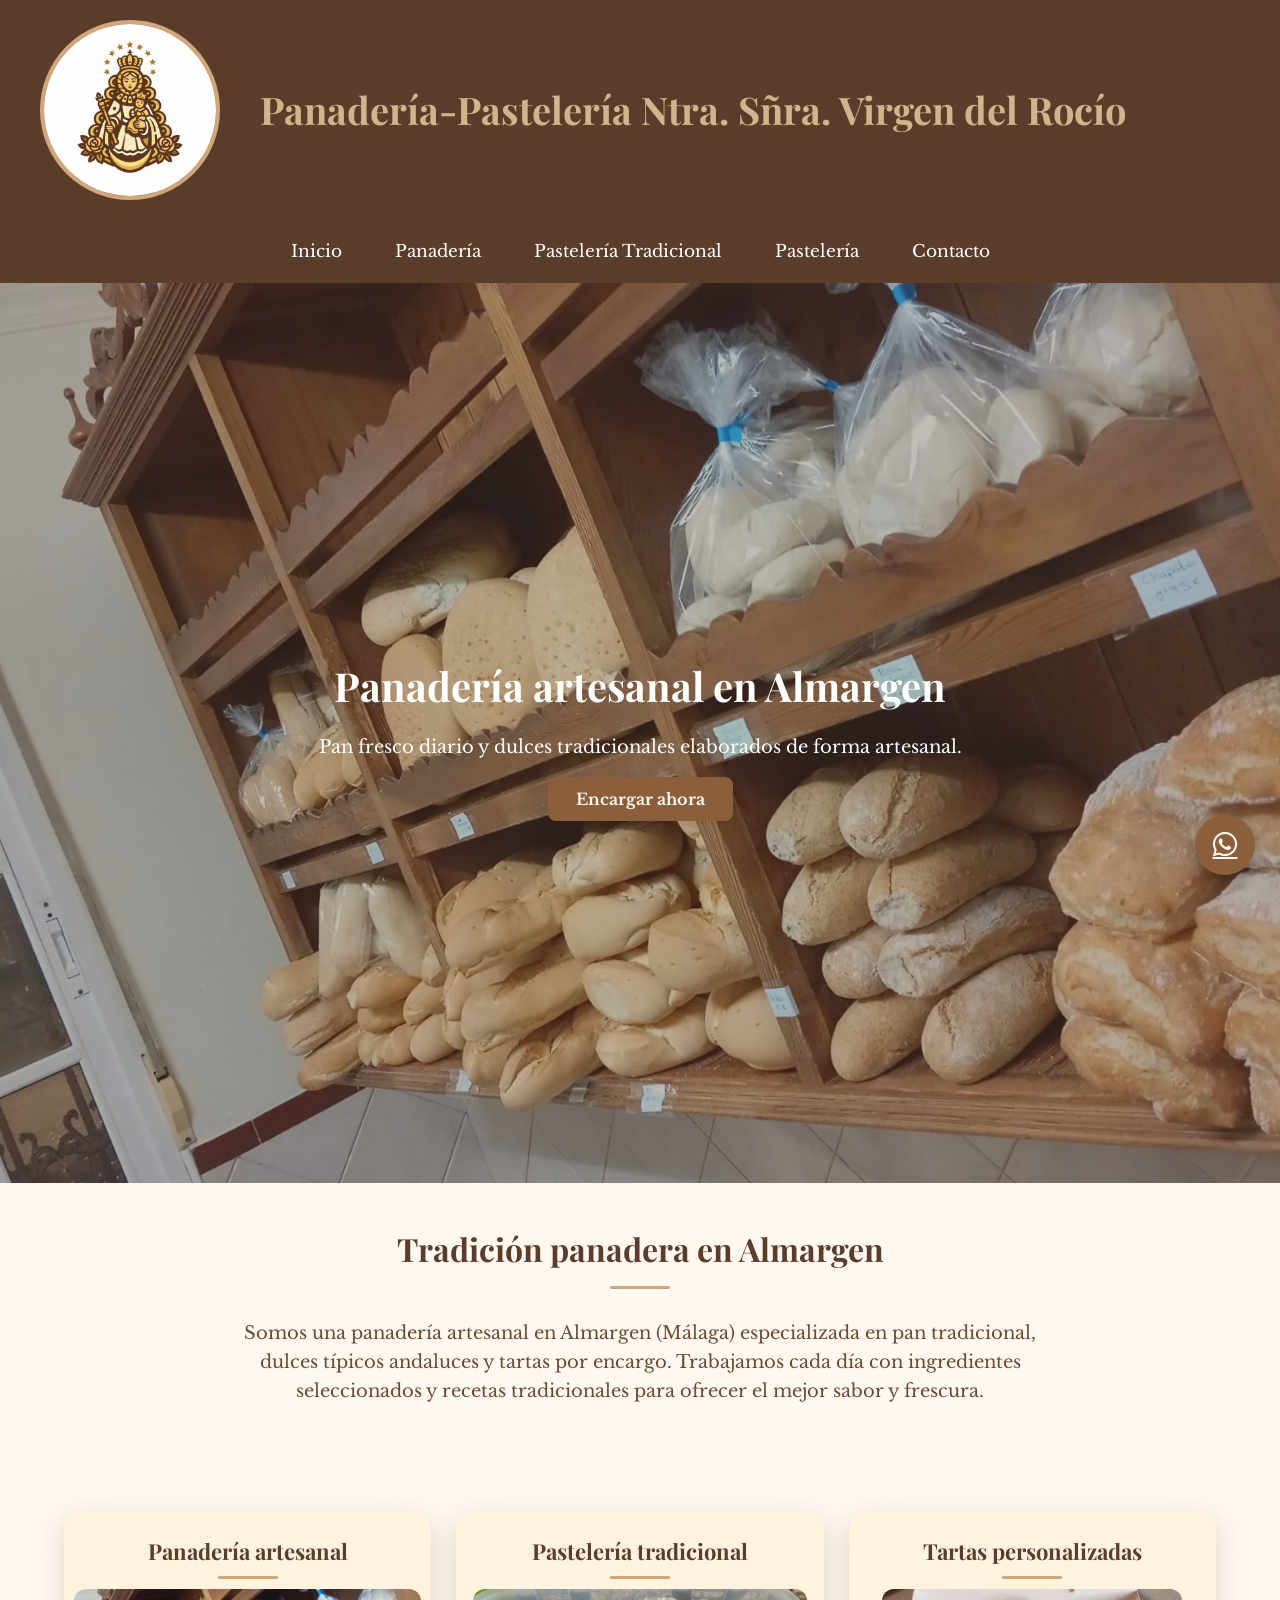
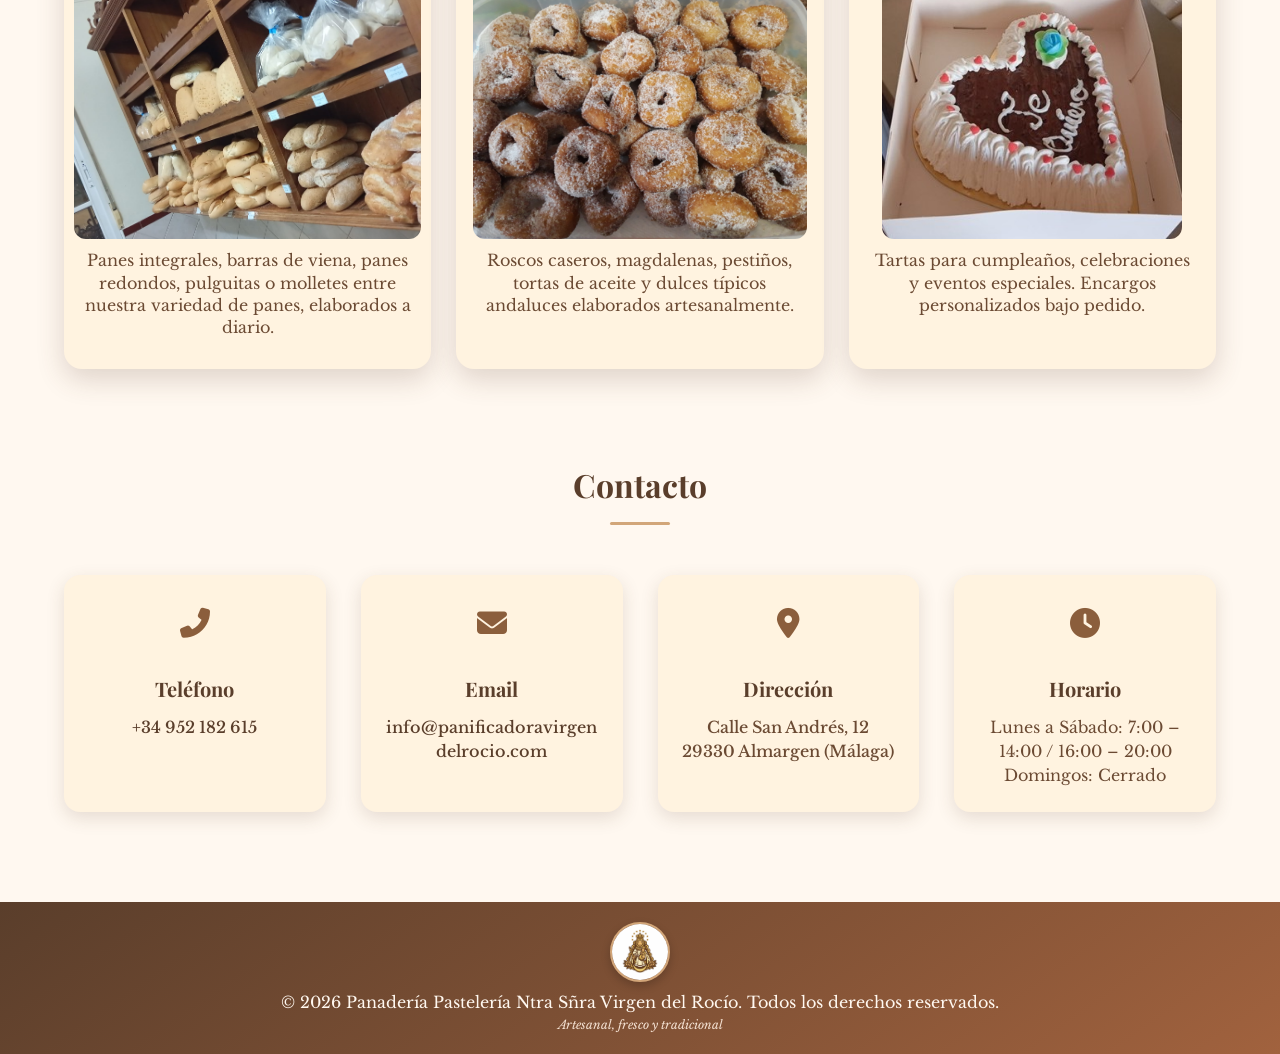
==== index.html @ d2120cb0 "Proyecto Panaderia" ====
<!doctype html>
<html lang="es">
  <head>
    <meta charset="UTF-8" />
    <meta name="viewport" content="width=device-width, initial-scale=1.0" />

    <title>Panadería y Pastelería en Almargen | Virgen del Rocío</title>

    <meta
      name="description"
      content="Panadería y pastelería artesanal en Almargen (Málaga). Pan fresco diario, molletes, pan integral, roscos, pestiños, magdalenas y tartas por encargo. Calle San Andrés, 12."
    />

    <meta
      name="keywords"
      content="panadería Almargen, pastelería Almargen, pan artesanal Almargen, molletes andaluces, dulces tradicionales Almargen, pestiños, roscos de huevo, magdalenas, tartas Almargen, panadería Málaga"
    />

    <meta
      name="author"
      content="Panadería Pastelería Ntra Sñra Virgen del Rocío"
    />
    <meta name="robots" content="index, follow" />

    <link rel="canonical" href="https://tudominio.com/" />

    <!-- Open Graph (redes sociales) -->

    <meta
      property="og:title"
      content="Panadería y Pastelería Virgen del Rocío | Almargen"
    />
    <meta
      property="og:description"
      content="Pan fresco diario y dulces tradicionales elaborados artesanalmente en Almargen (Málaga)."
    />
    <meta
      property="og:image"
      content="https://tudominio.com/imagenes/logo.png"
    />
    <meta property="og:url" content="https://tudominio.com/" />
    <meta property="og:type" content="website" />

    <!-- CSS -->

    <link rel="stylesheet" href="styles/styles.css" />

    <link
      href="https://fonts.googleapis.com/css2?family=Playfair+Display:wght@400;700&family=Libre+Baskerville:wght@400;700&display=swap"
      rel="stylesheet"
    />

    <link
      rel="stylesheet"
      href="https://cdnjs.cloudflare.com/ajax/libs/font-awesome/6.4.0/css/all.min.css"
    />

    <!-- Schema SEO -->

    <script type="application/ld+json">
      {
        "@context": "https://schema.org",
        "@type": "Bakery",
        "name": "Panadería Pastelería Ntra Sñra Virgen del Rocío",
        "image": "https://tudominio.com/imagenes/logo.png",
        "address": {
          "@type": "PostalAddress",
          "streetAddress": "Calle San Andrés, 12",
          "addressLocality": "Almargen",
          "addressRegion": "Málaga",
          "postalCode": "29330",
          "addressCountry": "ES"
        },
        "telephone": "+34952182615",
        "openingHours": "Mo-Sa 07:00-14:00",
        "url": "https://tudominio.com"
      }
    </script>
  </head>

  <body>
    <!-- Header dinámico -->

    <div id="header-container"></div>

    <!-- HERO -->

    <section
      class="hero"
      style="background-image: url(&quot;imagenes/estantes.jpeg&quot;)"
    >
      <div class="hero-content">
        <h2>Panadería artesanal en Almargen</h2>

        <p>
          Pan fresco diario y dulces tradicionales elaborados de forma
          artesanal.
        </p>

        <a href="#contacto" class="btn">Encargar ahora</a>
      </div>
    </section>

    <!-- SOBRE NOSOTROS -->

    <section class="container section sobre-nosotros">
      <h3>Tradición panadera en Almargen</h3>

      <p>
        Somos una panadería artesanal en Almargen (Málaga) especializada en pan
        tradicional, dulces típicos andaluces y tartas por encargo. Trabajamos
        cada día con ingredientes seleccionados y recetas tradicionales para
        ofrecer el mejor sabor y frescura.
      </p>
    </section>

    <!-- PRODUCTOS -->

    <section
      id="productos-artesanos"
      class="container section productos-artesanos"
    >
      <!-- PANADERIA -->

      <div class="producto">
        <h3>Panadería artesanal</h3>

        <a href="secciones/pan.html">
          <img
            src="imagenes/estantepan.jpeg"
            alt="Pan artesanal y molletes andaluces en panadería de Almargen"
            loading="lazy"
          />
        </a>

        <p>
          Panes integrales, barras de viena, panes redondos, pulguitas o
          molletes entre nuestra variedad de panes, elaborados a diario.
        </p>
      </div>

      <!-- PASTELERIA -->

      <div class="producto">
        <h3>Pastelería tradicional</h3>

        <a href="secciones/pasteleriaTradicional.html">
          <img
            src="imagenes/roscos.png"
            alt="Roscos, pestiños y dulces tradicionales en pastelería de Almargen"
            loading="lazy"
          />
        </a>

        <p>
          Roscos caseros, magdalenas, pestiños, tortas de aceite y dulces
          típicos andaluces elaborados artesanalmente.
        </p>
      </div>

      <!-- TARTAS -->

      <div class="producto">
        <h3>Tartas personalizadas</h3>
        <a href="secciones/pasteleria.html">
          <img
            src="imagenes/pasteleria.jpeg"
            alt="Tartas personalizadas para cumpleaños y celebraciones en Almargen"
            loading="lazy"
          />
        </a>
        <p>
          Tartas para cumpleaños, celebraciones y eventos especiales. Encargos
          personalizados bajo pedido.
        </p>
      </div>
    </section>

    <!-- CONTACTO -->

    <section id="contacto" class="container section contacto">
      <h3>Contacto</h3>

      <div class="contacto-grid">
        <div class="contacto-card">
          <div class="contacto-icon">
            <i class="fas fa-phone-alt"></i>
          </div>

          <h4>Teléfono</h4>

          <p>
            <a href="tel:+34952182615">+34 952 182 615</a>
          </p>
        </div>

        <div class="contacto-card">
          <div class="contacto-icon">
            <i class="fas fa-envelope"></i>
          </div>

          <h4>Email</h4>

          <p>
            <a href="mailto:info@panificadoravirgendelrocio.com">
              info@panificadoravirgendelrocio.com
            </a>
          </p>
        </div>

        <div class="contacto-card">
          <div class="contacto-icon">
            <i class="fas fa-map-marker-alt"></i>
          </div>

          <h4>Dirección</h4>

          <p>
            <a
              href="https://www.google.com/maps/place/C.+San+Andr%C3%A9s,+12,+29330+Almargen,+M%C3%A1laga/@37.0038744,-5.0202031,3a,75y,213.68h,90.8t/data=!3m7!1e1!3m5!1s2dCEogz48I9qjTiwJadkPA!2e0!6shttps:%2F%2Fstreetviewpixels-pa.googleapis.com%2Fv1%2Fthumbnail%3Fcb_client%3Dmaps_sv.tactile%26w%3D900%26h%3D600%26pitch%3D-0.7956073523000384%26panoid%3D2dCEogz48I9qjTiwJadkPA%26yaw%3D213.67593117753452!7i16384!8i8192!4m15!1m8!3m7!1s0xd72b28a286bedf3:0x75b54e81dc7dc75f!2sC.+San+Andr%C3%A9s,+12,+29330+Almargen,+M%C3%A1laga!3b1!8m2!3d37.00377!4d-5.02026!16s%2Fg%2F11snpgczb9!3m5!1s0xd72b28a286bedf3:0x75b54e81dc7dc75f!8m2!3d37.00377!4d-5.02026!16s%2Fg%2F11snpgczb9?entry=ttu&g_ep=EgoyMDI2MDMwMi4wIKXMDSoASAFQAw%3D%3D"
              target="_blank"
              rel="noopener"
              style="color: inherit; text-decoration: none"
            >
              Calle San Andrés, 12 <br />
              29330 Almargen (Málaga)
            </a>
          </p>
        </div>

        <div class="contacto-card">
          <div class="contacto-icon">
            <i class="fas fa-clock"></i>
          </div>

          <h4>Horario</h4>

          <p>
            Lunes a Sábado: 7:00 – 14:00 / 16:00 – 20:00 <br />
            Domingos: Cerrado
          </p>
        </div>
      </div>
    </section>

    <!-- FOOTER dinámico -->

    <div id="footer-container"></div>

    <!-- SCRIPTS -->

    <script src="js/header.js"></script>
    <script src="js/footer.js"></script>
    <script src="js/script.js"></script>
  </body>
</html>
---- styles/styles.css ----
/* ===================================
   RESET BASE
=================================== */
* {
  margin: 0;
  padding: 0;
  box-sizing: border-box;
}

body {
  font-family: "Libre Baskerville", serif;
  background: #fff8f0;
  color: #5a3e2b;
  line-height: 1.6;
  font-size: 16px;
}

/* ===================================
   HEADER
=================================== */
.header {
  background: #5a3e2b;
  padding: 20px 20px 20px;
}

.header-inner {
  display: flex;
  justify-content: flex-start;
  align-items: center;
  max-width: 1200px;
  margin: 0 auto;
  gap: 40px;
  flex-wrap: wrap;
}

.logo-wrapper {
  display: flex;
  align-items: center;
  gap: 40px;
}

.logo-img {
  width: 180px;
  height: 180px;
  object-fit: cover;
  border-radius: 50%;
  border: 4px solid #d2a679;
  box-shadow: 0 6px 15px rgba(90, 62, 43, 0.3);
}

.logo-text-wrapper {
  display: flex;
  flex-direction: column;
  text-align: left;
}

.logo-text {
  font-family: "Playfair Display", serif;
  font-size: 38px;
  font-weight: 700;
  color: #d2b48c;
  line-height: 1.2;
  margin: 0;
}

.logo-subtext {
  font-size: 16px;
  color: #f4e1d2;
  font-style: italic;
  margin-top: 5px;
}

/* Evitar subrayado en el logo del header */
.logo-wrapper {
  text-decoration: none; /* Quita subrayado */
}

.logo-wrapper .logo-text {
  text-decoration: none; /* Por si algún estilo heredado lo fuerza */
}

/* ===================================
   NAV
=================================== */
.main-nav {
  background: #5a3e2b;
  padding: 12px 0;
  transition: 0.3s ease;
}

.nav-container {
  display: flex;
  justify-content: center;
  gap: 25px;
  flex-wrap: wrap;
}

.nav-container a {
  color: #ffffff;
  text-decoration: none;
  font-size: 17px;
  padding: 6px 14px;
  border-radius: 6px;
  transition: 0.3s;
}

.nav-container a:hover {
  background: #ffffff;
  color: #5a3e2b;
}

/* ===================================
   HERO
=================================== */
.hero {
  background: url("imagenes/estantes.jpeg") center center / cover no-repeat;
  height: 100vh;
  display: flex;
  align-items: center;
  justify-content: center;
  position: relative;
  text-align: center;
  color: white;
}

.hero::after {
  content: "";
  position: absolute;
  inset: 0;
  background: rgba(90, 62, 43, 0.35);
}

.hero-content {
  position: relative;
  z-index: 2;
  max-width: 90%;
}

.hero h2 {
  font-family: "Playfair Display", serif;
  font-size: 40px;
  margin-bottom: 15px;
}

.hero p {
  font-size: 18px;
  margin-bottom: 25px;
}

.btn {
  background: #8b5e3c;
  color: #fff8f0;
  padding: 12px 28px;
  border-radius: 8px;
  text-decoration: none;
  font-weight: bold;
  transition: 0.3s;
}

.btn:hover {
  background: #d2a679;
  color: #5a3e2b;
}

/* ===================================
   SECCIONES
=================================== */
.container {
  width: 90%;
  max-width: 1200px;
  margin: auto;
}

.section {
  padding: 70px 0;
  text-align: center;
}

.section h3 {
  font-family: "Playfair Display", serif;
  font-size: 32px;
  margin-bottom: 30px;
  position: relative;
}

.section h3::after {
  content: "";
  width: 60px;
  height: 3px;
  background: #d2a679;
  display: block;
  margin: 12px auto 0;
  border-radius: 2px;
}

/* SOBRE NOSOTROS */
.sobre-nosotros {
  padding: 40px 20px 30px 20px;
}

.sobre-nosotros p {
  max-width: 800px;
  margin: 0 auto 15px;
  font-size: 18px;
  color: #6b4a33;
}

/* ===================================
   PRODUCTOS ARTESANOS
=================================== */
.productos-artesanos {
  display: flex;
  flex-wrap: wrap;
  gap: 25px;
  justify-content: space-between;
  margin-top: 40px;
  padding: 20px 0;
}

.producto {
  background: #fff3e0;
  border-radius: 18px;
  overflow: hidden;
  box-shadow: 0 10px 28px rgba(90, 62, 43, 0.2);
  text-align: center;
  flex: 1 1 30%;
  max-width: 32%;
  display: flex;
  flex-direction: column;
  align-items: center;
  padding: 15px 10px;
  transition:
    transform 0.4s ease,
    box-shadow 0.4s ease;
}

.producto:hover {
  transform: translateY(-5px);
  box-shadow: 0 16px 32px rgba(90, 62, 43, 0.25);
}

.producto h3 {
  font-family: "Playfair Display", serif;
  font-size: 22px;
  color: #5a3e2b;
  margin: 12px 0 10px 0;
  text-align: center;
  line-height: 1.2;
}

.producto img {
  width: 100%;
  height: 250px;
  object-fit: cover;
  border-radius: 12px;
  display: block;
  transition: transform 0.4s ease;
  margin: 0 auto;
}

.producto img:hover {
  transform: scale(1.05);
}

.producto p {
  padding: 10px 10px 15px 10px;
  font-size: 16px;
  color: #6b4a33;
  line-height: 1.4;
  text-align: center;
}

/* RESPONSIVE PRODUCTOS */
@media (max-width: 1200px) {
  .producto {
    max-width: 48%;
    flex: 1 1 48%;
  }
}

@media (max-width: 768px) {
  .logo-text {
    font-size: 22px;
  }
  .logo-subtext {
    font-size: 12px;
  }
  .logo-img {
    width: 100px;
    height: 100px;
  }

  .hero h2 {
    font-size: 28px;
  }

  .hero {
    height: 80vh;
  }

  .section {
    padding: 50px 0;
  }

  .producto {
    max-width: 90%;
  }
  .producto img {
    width: 200px;
    height: 200px;
  }

  .contacto-grid {
    gap: 25px;
  }
}

/* ===================================
   CONTACTO (VERSIÓN ORIGINAL)
=================================== */
.contacto-grid {
  display: grid;
  grid-template-columns: repeat(auto-fit, minmax(250px, 1fr));
  gap: 35px;
  padding: 20px 0;
}

.contacto-card {
  background: #fff3e0;
  border-radius: 16px;
  padding: 25px 20px;
  text-align: center;
  box-shadow: 0 6px 18px rgba(90, 62, 43, 0.15);
  transition:
    transform 0.4s ease,
    box-shadow 0.4s ease,
    background 0.4s ease;
}

.contacto-card:hover {
  background: #d2a679;
  color: #5a3e2b;
  transform: translateY(-6px);
}

.contacto-card h4 {
  font-family: "Playfair Display", serif;
  font-size: 20px;
  margin: 15px 0 10px;
  color: #5a3e2b;
}

.contacto-card p {
  font-size: 16px;
  color: #6b4a33;
  line-height: 1.5;
}

.contacto-card a {
  color: #5a3e2b;
  text-decoration: none;
  font-weight: 500;
  word-break: break-word;
  overflow-wrap: anywhere;
  display: inline-block;
  max-width: 100%;
  transition: 0.3s;
}

.contacto-card a:hover {
  color: #8b5e3c;
  text-decoration: underline;
}

.contacto-icon {
  font-size: 30px;
  color: #8b5e3c;
  margin-bottom: 10px;
  display: inline-block;
  transition:
    transform 0.3s ease,
    color 0.3s ease;
}

.contacto-card:hover .contacto-icon {
  transform: scale(1.2);
  color: #5a3e2b;
}

/* ===================================
   BOTÓN WHATSAPP
=================================== */
.whatsapp-float {
  position: fixed;
  bottom: 25px;
  right: 25px;
  background-color: #8b5e3c;
  color: #fff8f0;
  border-radius: 50%;
  width: 60px;
  height: 60px;
  display: flex;
  justify-content: center;
  align-items: center;
  font-size: 28px;
  box-shadow: 0 6px 15px rgba(0, 0, 0, 0.3);
  z-index: 1000;
  transition: all 0.3s ease;
}

.whatsapp-float:hover {
  background-color: #d2a679;
  color: #5a3e2b;
  transform: translateY(-5px);
  box-shadow: 0 10px 20px rgba(0, 0, 0, 0.35);
}

/* ===================================
   MAPA
=================================== */
.mapa {
  margin-top: 50px;
  border-radius: 12px;
  overflow: hidden;
  box-shadow: 0 8px 20px rgba(90, 62, 43, 0.15);
}

/* ===================================
   FOOTER (VERSIÓN ORIGINAL)
=================================== */
.footer {
  background: linear-gradient(145deg, #5a3e2b, #a1623e);
  color: #fff8f0;
  padding: 20px 15px;
  text-align: center;
  font-family: "Libre Baskerville", serif;
}

.footer-container {
  max-width: 1200px;
  margin: auto;
}

.footer-top {
  display: flex;
  flex-wrap: wrap;
  align-items: center;
  justify-content: center;
  gap: 15px;
  margin-bottom: 10px;
}

.footer-logo {
  width: 60px;
  height: 60px;
  border-radius: 50%;
  border: 2px solid #d2a679;
  object-fit: cover;
  box-shadow: 0 4px 10px rgba(0, 0, 0, 0.2);
}

.footer-text p {
  margin: 3px 0;
  font-size: 14px;
  color: #fff8f0;
}

.footer-tagline {
  font-size: 12px;
  font-style: italic;
  color: #f4e1d2;
}

.footer-bottom {
  margin-top: 8px;
}

.footer-bottom .social-icon {
  display: inline-block;
  margin: 0 8px;
  color: #fff8f0;
  font-size: 18px;
  padding: 6px;
  border-radius: 50%;
  background: rgba(255, 255, 255, 0.1);
  transition: 0.3s;
}

.footer-bottom .social-icon:hover {
  background: #d2a679;
  color: #5a3e2b;
  transform: scale(1.2);
}
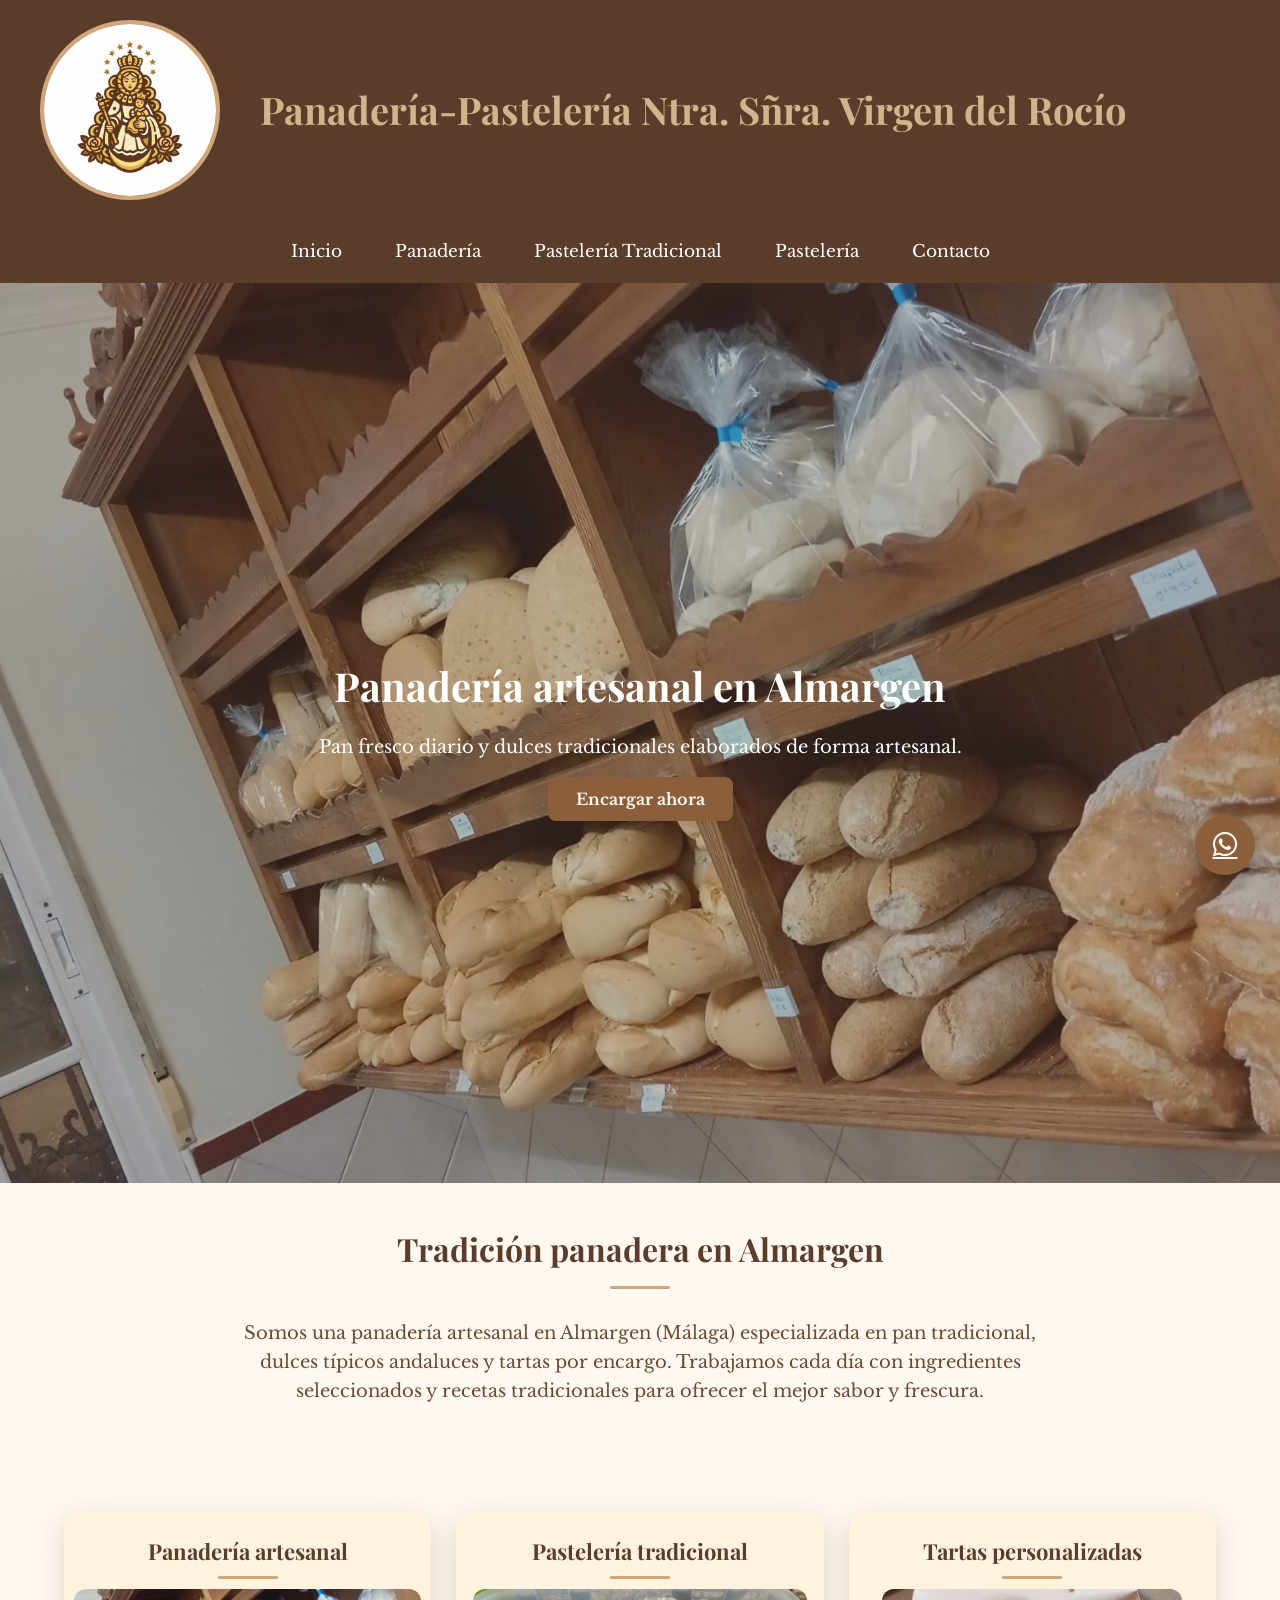
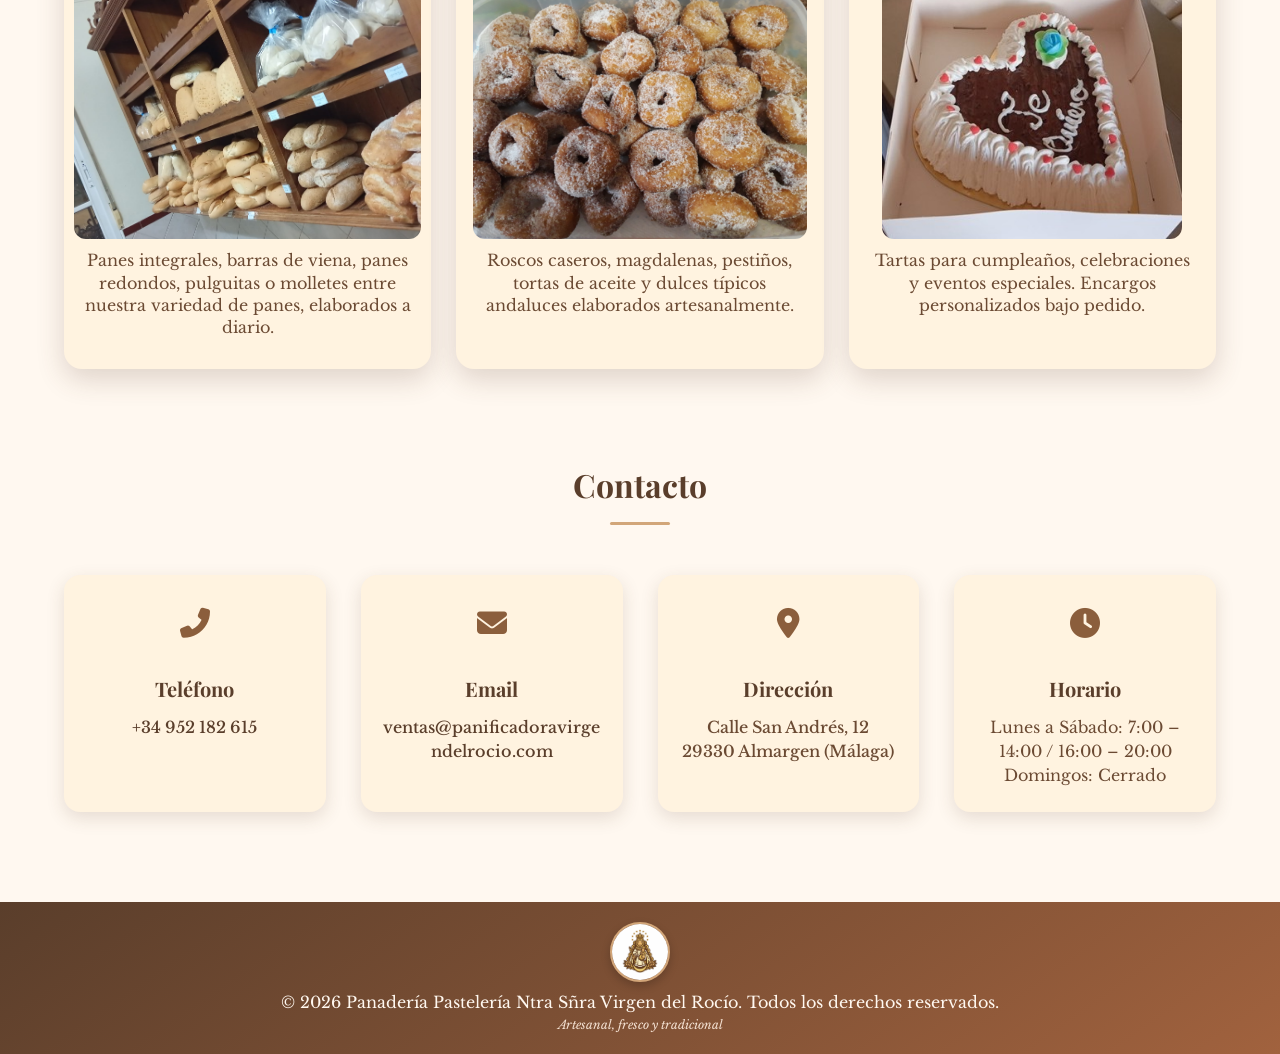
==== commit c8758c62: "Update contact email from info to ventas actualizacion correo" ====
--- a/index.html
+++ b/index.html
@@ -203,7 +203,7 @@
 
           <p>
             <a href="mailto:info@panificadoravirgendelrocio.com">
-              info@panificadoravirgendelrocio.com
+              ventas@panificadoravirgendelrocio.com
             </a>
           </p>
         </div>
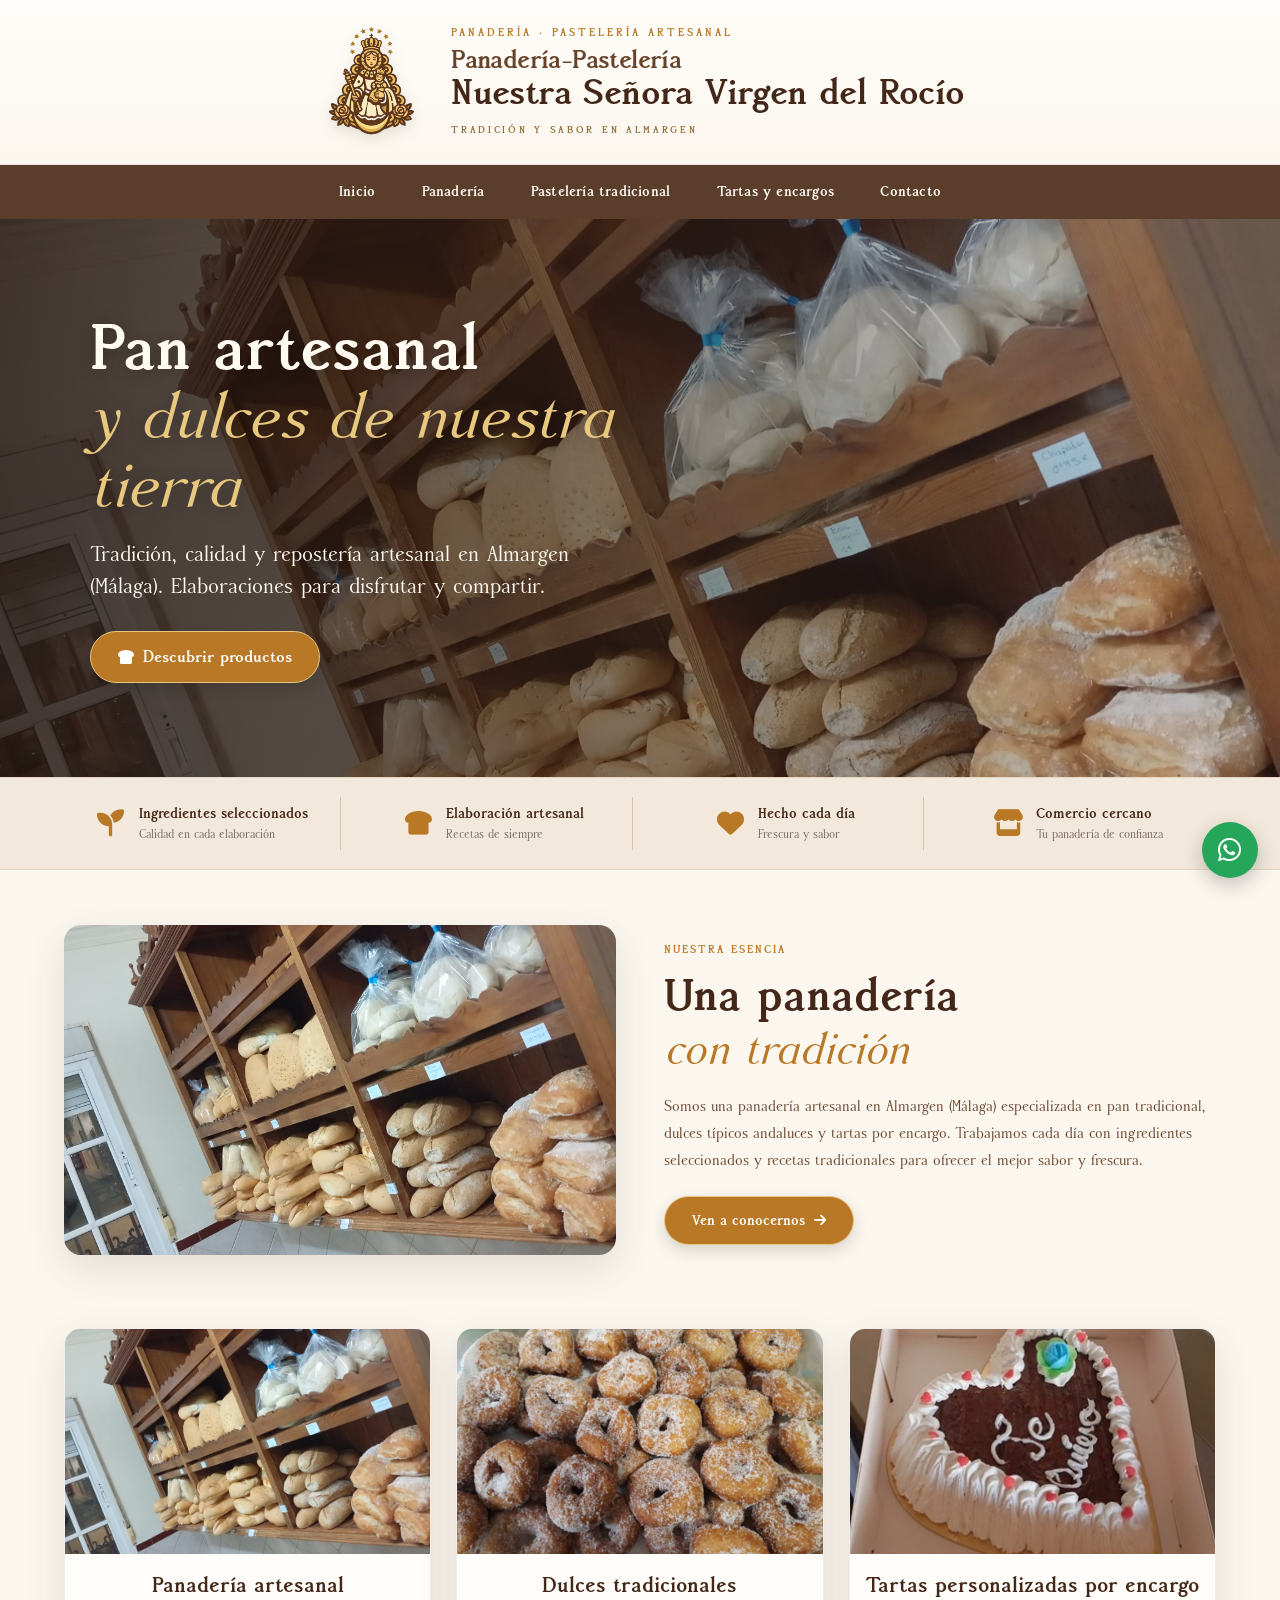
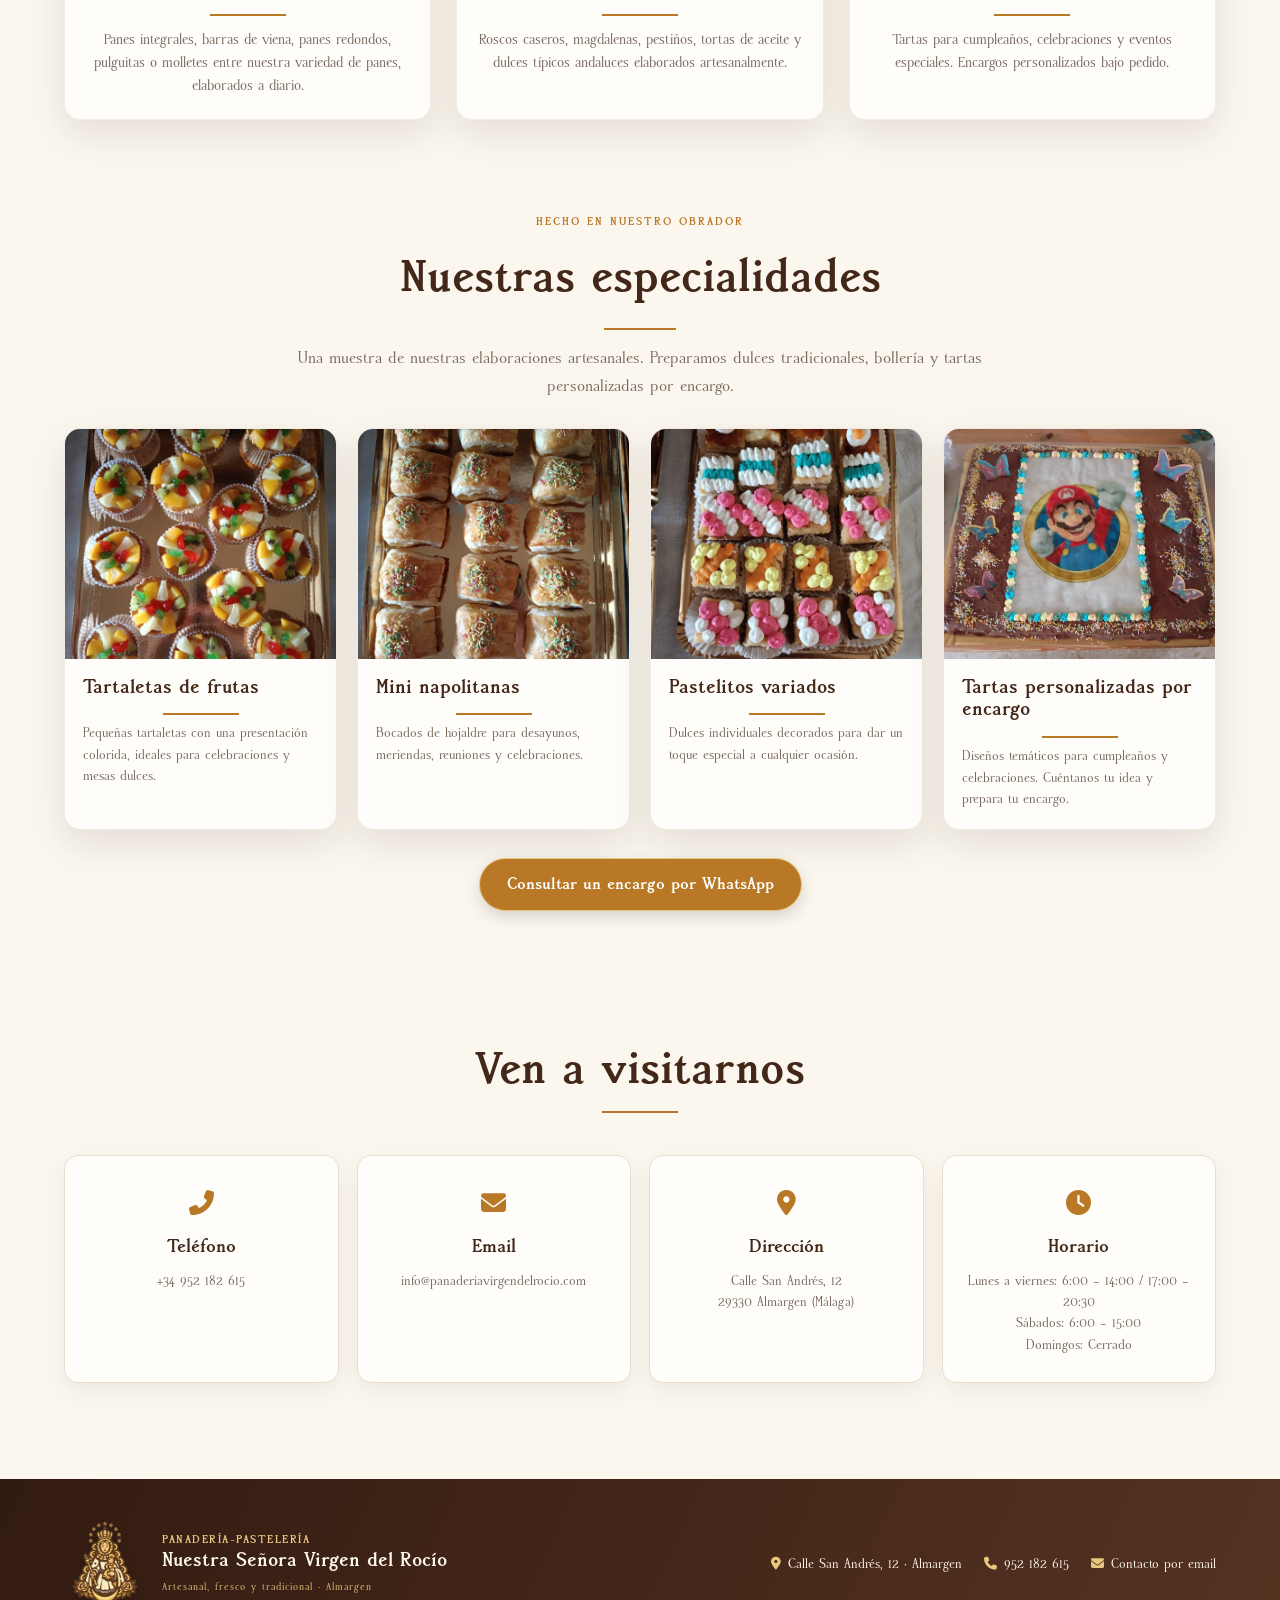
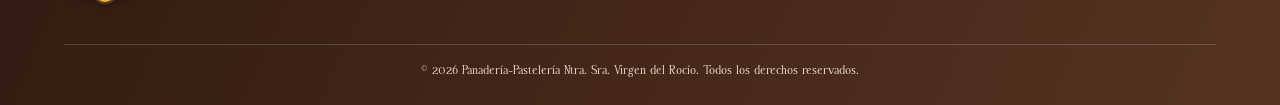
==== commit fb96b181: "Actualiza web de panaderia: diseño, SEO, correo y horario" ====
--- a/index.html
+++ b/index.html
@@ -20,9 +20,14 @@
       name="author"
       content="Panadería Pastelería Ntra Sñra Virgen del Rocío"
     />
-    <meta name="robots" content="index, follow" />
-
-    <link rel="canonical" href="https://tudominio.com/" />
+    <meta name="robots" content="index, follow, max-image-preview:large" />
+    <meta name="theme-color" content="#432719" />
+    <meta name="geo.region" content="ES-AN" />
+    <meta name="geo.placename" content="Almargen, Málaga" />
+
+    <meta name="theme-color" content="#432719" />
+    <meta name="geo.region" content="ES-AN" />
+    <meta name="geo.placename" content="Almargen, Málaga" />
 
     <!-- Open Graph (redes sociales) -->
 
@@ -32,23 +37,18 @@
     />
     <meta
       property="og:description"
-      content="Pan fresco diario y dulces tradicionales elaborados artesanalmente en Almargen (Málaga)."
+      content="Pan fresco diario, pestiños, roscos de huevo, magdalenas y tartas personalizadas en Almargen (Málaga)."
     />
     <meta
       property="og:image"
-      content="https://tudominio.com/imagenes/logo.png"
-    />
-    <meta property="og:url" content="https://tudominio.com/" />
+      content="imagenes/logo.png"
+    />
+    <meta property="og:url" content="https://panificadoravirgendelrocio.com/" />
     <meta property="og:type" content="website" />
 
     <!-- CSS -->
 
     <link rel="stylesheet" href="styles/styles.css" />
-
-    <link
-      href="https://fonts.googleapis.com/css2?family=Playfair+Display:wght@400;700&family=Libre+Baskerville:wght@400;700&display=swap"
-      rel="stylesheet"
-    />
 
     <link
       rel="stylesheet"
@@ -61,8 +61,8 @@
       {
         "@context": "https://schema.org",
         "@type": "Bakery",
-        "name": "Panadería Pastelería Ntra Sñra Virgen del Rocío",
-        "image": "https://tudominio.com/imagenes/logo.png",
+        "name": "Panadería-Pastelería Nuestra Señora Virgen del Rocío",
+        "image": ["imagenes/logo.png", "imagenes/tartaletas-frutas-artesanas.jpeg", "imagenes/tarta-personalizada-cumpleanos.jpeg"],
         "address": {
           "@type": "PostalAddress",
           "streetAddress": "Calle San Andrés, 12",
@@ -72,8 +72,11 @@
           "addressCountry": "ES"
         },
         "telephone": "+34952182615",
-        "openingHours": "Mo-Sa 07:00-14:00",
-        "url": "https://tudominio.com"
+         "openingHours": ["Mo-Fr 06:00-14:00", "Mo-Fr 17:00-20:30", "Sa 06:00-15:00"],
+        "priceRange": "€",
+        "servesCuisine": ["Panadería", "Pastelería", "Repostería tradicional"],
+        "areaServed": ["Almargen", "Teba", "Campillos", "Cuevas del Becerro", "Málaga"],
+        "url": "https://panificadoravirgendelrocio.com/"
       }
     </script>
   </head>
@@ -90,28 +93,33 @@
       style="background-image: url(&quot;imagenes/estantes.jpeg&quot;)"
     >
       <div class="hero-content">
-        <h2>Panadería artesanal en Almargen</h2>
-
-        <p>
-          Pan fresco diario y dulces tradicionales elaborados de forma
-          artesanal.
-        </p>
-
-        <a href="#contacto" class="btn">Encargar ahora</a>
+        <h1>Pan artesanal<br /><em>y dulces de nuestra tierra</em></h1>
+        <p>Tradición, calidad y repostería artesanal en Almargen (Málaga). Elaboraciones para disfrutar y compartir.</p>
+        <a href="#productos-artesanos" class="btn"><i class="fas fa-bread-slice"></i> Descubrir productos</a>
+      </div>
+    </section>
+
+    <!-- VALORES DE LA PANADERÍA -->
+    <section class="beneficios" aria-label="Nuestros valores">
+      <div class="beneficios-inner">
+        <div class="beneficio"><i class="fas fa-seedling"></i><div><strong>Ingredientes seleccionados</strong><span>Calidad en cada elaboración</span></div></div>
+        <div class="beneficio"><i class="fas fa-bread-slice"></i><div><strong>Elaboración artesanal</strong><span>Recetas de siempre</span></div></div>
+        <div class="beneficio"><i class="fas fa-heart"></i><div><strong>Hecho cada día</strong><span>Frescura y sabor</span></div></div>
+        <div class="beneficio"><i class="fas fa-store"></i><div><strong>Comercio cercano</strong><span>Tu panadería de confianza</span></div></div>
       </div>
     </section>
 
     <!-- SOBRE NOSOTROS -->
-
     <section class="container section sobre-nosotros">
-      <h3>Tradición panadera en Almargen</h3>
-
-      <p>
-        Somos una panadería artesanal en Almargen (Málaga) especializada en pan
-        tradicional, dulces típicos andaluces y tartas por encargo. Trabajamos
-        cada día con ingredientes seleccionados y recetas tradicionales para
-        ofrecer el mejor sabor y frescura.
-      </p>
+      <div class="historia-grid">
+        <img src="imagenes/estantes.jpeg" alt="Elaboraciones y productos de nuestra panadería" loading="lazy" />
+        <div class="historia-texto">
+          <span class="eyebrow">Nuestra esencia</span>
+          <h3>Una panadería<br /><em>con tradición</em></h3>
+          <p>Somos una panadería artesanal en Almargen (Málaga) especializada en pan tradicional, dulces típicos andaluces y tartas por encargo. Trabajamos cada día con ingredientes seleccionados y recetas tradicionales para ofrecer el mejor sabor y frescura.</p>
+          <a href="#contacto" class="btn">Ven a conocernos <i class="fas fa-arrow-right"></i></a>
+        </div>
+      </div>
     </section>
 
     <!-- PRODUCTOS -->
@@ -142,7 +150,7 @@
       <!-- PASTELERIA -->
 
       <div class="producto">
-        <h3>Pastelería tradicional</h3>
+        <h3>Dulces tradicionales</h3>
 
         <a href="secciones/pasteleriaTradicional.html">
           <img
@@ -161,7 +169,7 @@
       <!-- TARTAS -->
 
       <div class="producto">
-        <h3>Tartas personalizadas</h3>
+        <h3>Tartas personalizadas por encargo</h3>
         <a href="secciones/pasteleria.html">
           <img
             src="imagenes/pasteleria.jpeg"
@@ -176,10 +184,38 @@
       </div>
     </section>
 
+
+    <section class="container section especialidades" id="especialidades">
+      <span class="eyebrow">Hecho en nuestro obrador</span>
+      <h2 class="titulo-seccion">Nuestras especialidades</h2>
+      <p class="intro-especialidades">Una muestra de nuestras elaboraciones artesanales. Preparamos dulces tradicionales, bollería y tartas personalizadas por encargo.</p>
+      <div class="galeria-especialidades">
+        <article class="especialidad-card">
+          <img src="imagenes/tartaletas-frutas-artesanas.jpeg" alt="Tartaletas artesanas individuales decoradas con fruta fresca y fruta confitada en Almargen" loading="lazy">
+          <div><h3>Tartaletas de frutas</h3><p>Pequeñas tartaletas con una presentación colorida, ideales para celebraciones y mesas dulces.</p></div>
+        </article>
+        <article class="especialidad-card">
+          <img src="imagenes/mini-napolitanas-artesanas.jpeg" alt="Mini napolitanas de hojaldre artesanas con cobertura y virutas de colores" loading="lazy">
+          <div><h3>Mini napolitanas</h3><p>Bocados de hojaldre para desayunos, meriendas, reuniones y celebraciones.</p></div>
+        </article>
+        <article class="especialidad-card">
+          <img src="imagenes/pastelitos-artesanos-decorados.jpeg" alt="Pastelitos artesanos variados decorados con crema de colores" loading="lazy">
+          <div><h3>Pastelitos variados</h3><p>Dulces individuales decorados para dar un toque especial a cualquier ocasión.</p></div>
+        </article>
+        <article class="especialidad-card">
+          <img src="imagenes/tarta-personalizada-cumpleanos.jpeg" alt="Tarta personalizada de cumpleaños con decoración temática de Mario y mariposas" loading="lazy">
+          <div><h3>Tartas personalizadas por encargo</h3><p>Diseños temáticos para cumpleaños y celebraciones. Cuéntanos tu idea y prepara tu encargo.</p></div>
+        </article>
+      </div>
+      <div class="cta-especialidades">
+        <a class="btn" href="https://wa.me/34680616522?text=Hola%2C%20quiero%20consultar%20un%20encargo%20de%20pasteler%C3%ADa" target="_blank" rel="noopener">Consultar un encargo por WhatsApp</a>
+      </div>
+    </section>
+
     <!-- CONTACTO -->
 
     <section id="contacto" class="container section contacto">
-      <h3>Contacto</h3>
+      <h3>Ven a visitarnos</h3>
 
       <div class="contacto-grid">
         <div class="contacto-card">
@@ -202,8 +238,8 @@
           <h4>Email</h4>
 
           <p>
-            <a href="mailto:info@panificadoravirgendelrocio.com">
-              ventas@panificadoravirgendelrocio.com
+            <a href="mailto:info@panaderiavirgendelrocio.com">
+              info@panaderiavirgendelrocio.com
             </a>
           </p>
         </div>
@@ -236,7 +272,7 @@
           <h4>Horario</h4>
 
           <p>
-            Lunes a Sábado: 7:00 – 14:00 / 16:00 – 20:00 <br />
+            Lunes a viernes: 6:00 – 14:00 / 17:00 – 20:30<br />Sábados: 6:00 – 15:00 <br />
             Domingos: Cerrado
           </p>
         </div>
--- a/styles/styles.css
+++ b/styles/styles.css
@@ -1,493 +1,317 @@
-/* ===================================
-   RESET BASE
-=================================== */
-* {
-  margin: 0;
-  padding: 0;
-  box-sizing: border-box;
-}
-
-body {
-  font-family: "Libre Baskerville", serif;
-  background: #fff8f0;
-  color: #5a3e2b;
-  line-height: 1.6;
-  font-size: 16px;
-}
-
-/* ===================================
-   HEADER
-=================================== */
-.header {
-  background: #5a3e2b;
-  padding: 20px 20px 20px;
-}
-
-.header-inner {
-  display: flex;
-  justify-content: flex-start;
-  align-items: center;
-  max-width: 1200px;
-  margin: 0 auto;
-  gap: 40px;
-  flex-wrap: wrap;
-}
-
-.logo-wrapper {
-  display: flex;
-  align-items: center;
-  gap: 40px;
-}
-
-.logo-img {
-  width: 180px;
-  height: 180px;
-  object-fit: cover;
-  border-radius: 50%;
-  border: 4px solid #d2a679;
-  box-shadow: 0 6px 15px rgba(90, 62, 43, 0.3);
-}
-
-.logo-text-wrapper {
-  display: flex;
-  flex-direction: column;
-  text-align: left;
-}
-
-.logo-text {
-  font-family: "Playfair Display", serif;
-  font-size: 38px;
-  font-weight: 700;
-  color: #d2b48c;
-  line-height: 1.2;
-  margin: 0;
-}
-
-.logo-subtext {
-  font-size: 16px;
-  color: #f4e1d2;
-  font-style: italic;
-  margin-top: 5px;
-}
-
-/* Evitar subrayado en el logo del header */
-.logo-wrapper {
-  text-decoration: none; /* Quita subrayado */
-}
-
-.logo-wrapper .logo-text {
-  text-decoration: none; /* Por si algún estilo heredado lo fuerza */
-}
-
-/* ===================================
-   NAV
-=================================== */
-.main-nav {
-  background: #5a3e2b;
-  padding: 12px 0;
-  transition: 0.3s ease;
-}
-
-.nav-container {
-  display: flex;
-  justify-content: center;
-  gap: 25px;
-  flex-wrap: wrap;
-}
-
-.nav-container a {
-  color: #ffffff;
-  text-decoration: none;
-  font-size: 17px;
-  padding: 6px 14px;
-  border-radius: 6px;
-  transition: 0.3s;
-}
-
-.nav-container a:hover {
-  background: #ffffff;
-  color: #5a3e2b;
-}
-
-/* ===================================
-   HERO
-=================================== */
-.hero {
-  background: url("imagenes/estantes.jpeg") center center / cover no-repeat;
-  height: 100vh;
-  display: flex;
-  align-items: center;
-  justify-content: center;
-  position: relative;
-  text-align: center;
-  color: white;
-}
-
-.hero::after {
-  content: "";
-  position: absolute;
-  inset: 0;
-  background: rgba(90, 62, 43, 0.35);
-}
-
-.hero-content {
-  position: relative;
-  z-index: 2;
-  max-width: 90%;
-}
-
-.hero h2 {
-  font-family: "Playfair Display", serif;
-  font-size: 40px;
-  margin-bottom: 15px;
-}
-
-.hero p {
-  font-size: 18px;
-  margin-bottom: 25px;
-}
-
-.btn {
-  background: #8b5e3c;
-  color: #fff8f0;
-  padding: 12px 28px;
-  border-radius: 8px;
-  text-decoration: none;
-  font-weight: bold;
-  transition: 0.3s;
-}
-
-.btn:hover {
-  background: #d2a679;
-  color: #5a3e2b;
-}
-
-/* ===================================
-   SECCIONES
-=================================== */
-.container {
-  width: 90%;
-  max-width: 1200px;
-  margin: auto;
-}
-
-.section {
-  padding: 70px 0;
-  text-align: center;
-}
-
-.section h3 {
-  font-family: "Playfair Display", serif;
-  font-size: 32px;
-  margin-bottom: 30px;
-  position: relative;
-}
-
-.section h3::after {
-  content: "";
-  width: 60px;
-  height: 3px;
-  background: #d2a679;
-  display: block;
-  margin: 12px auto 0;
-  border-radius: 2px;
-}
-
-/* SOBRE NOSOTROS */
-.sobre-nosotros {
-  padding: 40px 20px 30px 20px;
-}
-
-.sobre-nosotros p {
-  max-width: 800px;
-  margin: 0 auto 15px;
-  font-size: 18px;
-  color: #6b4a33;
-}
-
-/* ===================================
-   PRODUCTOS ARTESANOS
-=================================== */
-.productos-artesanos {
-  display: flex;
-  flex-wrap: wrap;
-  gap: 25px;
-  justify-content: space-between;
-  margin-top: 40px;
-  padding: 20px 0;
-}
-
-.producto {
-  background: #fff3e0;
-  border-radius: 18px;
-  overflow: hidden;
-  box-shadow: 0 10px 28px rgba(90, 62, 43, 0.2);
-  text-align: center;
-  flex: 1 1 30%;
-  max-width: 32%;
-  display: flex;
-  flex-direction: column;
-  align-items: center;
-  padding: 15px 10px;
-  transition:
-    transform 0.4s ease,
-    box-shadow 0.4s ease;
-}
-
-.producto:hover {
-  transform: translateY(-5px);
-  box-shadow: 0 16px 32px rgba(90, 62, 43, 0.25);
-}
-
-.producto h3 {
-  font-family: "Playfair Display", serif;
-  font-size: 22px;
-  color: #5a3e2b;
-  margin: 12px 0 10px 0;
-  text-align: center;
-  line-height: 1.2;
-}
-
-.producto img {
-  width: 100%;
-  height: 250px;
-  object-fit: cover;
-  border-radius: 12px;
-  display: block;
-  transition: transform 0.4s ease;
-  margin: 0 auto;
-}
-
-.producto img:hover {
-  transform: scale(1.05);
-}
-
-.producto p {
-  padding: 10px 10px 15px 10px;
-  font-size: 16px;
-  color: #6b4a33;
-  line-height: 1.4;
-  text-align: center;
-}
-
-/* RESPONSIVE PRODUCTOS */
-@media (max-width: 1200px) {
-  .producto {
-    max-width: 48%;
-    flex: 1 1 48%;
-  }
-}
-
-@media (max-width: 768px) {
-  .logo-text {
-    font-size: 22px;
-  }
-  .logo-subtext {
-    font-size: 12px;
-  }
-  .logo-img {
-    width: 100px;
-    height: 100px;
-  }
-
-  .hero h2 {
-    font-size: 28px;
-  }
-
-  .hero {
-    height: 80vh;
-  }
-
-  .section {
-    padding: 50px 0;
-  }
-
-  .producto {
-    max-width: 90%;
-  }
-  .producto img {
-    width: 200px;
-    height: 200px;
-  }
-
-  .contacto-grid {
-    gap: 25px;
-  }
-}
-
-/* ===================================
-   CONTACTO (VERSIÓN ORIGINAL)
-=================================== */
-.contacto-grid {
-  display: grid;
-  grid-template-columns: repeat(auto-fit, minmax(250px, 1fr));
-  gap: 35px;
-  padding: 20px 0;
-}
-
-.contacto-card {
-  background: #fff3e0;
-  border-radius: 16px;
-  padding: 25px 20px;
-  text-align: center;
-  box-shadow: 0 6px 18px rgba(90, 62, 43, 0.15);
-  transition:
-    transform 0.4s ease,
-    box-shadow 0.4s ease,
-    background 0.4s ease;
-}
-
-.contacto-card:hover {
-  background: #d2a679;
-  color: #5a3e2b;
-  transform: translateY(-6px);
-}
-
-.contacto-card h4 {
-  font-family: "Playfair Display", serif;
-  font-size: 20px;
-  margin: 15px 0 10px;
-  color: #5a3e2b;
-}
-
-.contacto-card p {
-  font-size: 16px;
-  color: #6b4a33;
-  line-height: 1.5;
-}
-
-.contacto-card a {
-  color: #5a3e2b;
-  text-decoration: none;
-  font-weight: 500;
-  word-break: break-word;
-  overflow-wrap: anywhere;
-  display: inline-block;
-  max-width: 100%;
-  transition: 0.3s;
-}
-
-.contacto-card a:hover {
-  color: #8b5e3c;
-  text-decoration: underline;
-}
-
-.contacto-icon {
-  font-size: 30px;
-  color: #8b5e3c;
-  margin-bottom: 10px;
-  display: inline-block;
-  transition:
-    transform 0.3s ease,
-    color 0.3s ease;
-}
-
-.contacto-card:hover .contacto-icon {
-  transform: scale(1.2);
-  color: #5a3e2b;
-}
-
-/* ===================================
-   BOTÓN WHATSAPP
-=================================== */
-.whatsapp-float {
-  position: fixed;
-  bottom: 25px;
-  right: 25px;
-  background-color: #8b5e3c;
-  color: #fff8f0;
-  border-radius: 50%;
-  width: 60px;
-  height: 60px;
-  display: flex;
-  justify-content: center;
-  align-items: center;
-  font-size: 28px;
-  box-shadow: 0 6px 15px rgba(0, 0, 0, 0.3);
-  z-index: 1000;
-  transition: all 0.3s ease;
-}
-
-.whatsapp-float:hover {
-  background-color: #d2a679;
-  color: #5a3e2b;
-  transform: translateY(-5px);
-  box-shadow: 0 10px 20px rgba(0, 0, 0, 0.35);
-}
-
-/* ===================================
-   MAPA
-=================================== */
-.mapa {
-  margin-top: 50px;
-  border-radius: 12px;
-  overflow: hidden;
-  box-shadow: 0 8px 20px rgba(90, 62, 43, 0.15);
-}
-
-/* ===================================
-   FOOTER (VERSIÓN ORIGINAL)
-=================================== */
-.footer {
-  background: linear-gradient(145deg, #5a3e2b, #a1623e);
-  color: #fff8f0;
-  padding: 20px 15px;
-  text-align: center;
-  font-family: "Libre Baskerville", serif;
-}
-
-.footer-container {
-  max-width: 1200px;
-  margin: auto;
-}
-
-.footer-top {
-  display: flex;
-  flex-wrap: wrap;
-  align-items: center;
-  justify-content: center;
-  gap: 15px;
-  margin-bottom: 10px;
-}
-
-.footer-logo {
-  width: 60px;
-  height: 60px;
-  border-radius: 50%;
-  border: 2px solid #d2a679;
-  object-fit: cover;
-  box-shadow: 0 4px 10px rgba(0, 0, 0, 0.2);
-}
-
-.footer-text p {
-  margin: 3px 0;
-  font-size: 14px;
-  color: #fff8f0;
-}
-
-.footer-tagline {
-  font-size: 12px;
-  font-style: italic;
-  color: #f4e1d2;
-}
-
-.footer-bottom {
-  margin-top: 8px;
-}
-
-.footer-bottom .social-icon {
-  display: inline-block;
-  margin: 0 8px;
-  color: #fff8f0;
-  font-size: 18px;
-  padding: 6px;
-  border-radius: 50%;
-  background: rgba(255, 255, 255, 0.1);
-  transition: 0.3s;
-}
-
-.footer-bottom .social-icon:hover {
-  background: #d2a679;
-  color: #5a3e2b;
-  transform: scale(1.2);
-}
+
+/* Tipografía propia del negocio: Accanthis ADF Std No2
+   Serif cálida y editorial, autoalojada para no depender de Google Fonts. */
+@font-face{
+  font-family:"Virgen del Rocio";
+  src:url("../fonts/Accanthis-Regular.otf") format("opentype");
+  font-style:normal;
+  font-weight:400;
+  font-display:swap;
+}
+@font-face{
+  font-family:"Virgen del Rocio";
+  src:url("../fonts/Accanthis-Bold.otf") format("opentype");
+  font-style:normal;
+  font-weight:700;
+  font-display:swap;
+}
+@font-face{
+  font-family:"Virgen del Rocio";
+  src:url("../fonts/Accanthis-Italic.otf") format("opentype");
+  font-style:italic;
+  font-weight:400;
+  font-display:swap;
+}
+@font-face{
+  font-family:"Virgen del Rocio";
+  src:url("../fonts/Accanthis-BoldItalic.otf") format("opentype");
+  font-style:italic;
+  font-weight:700;
+  font-display:swap;
+}
+
+/* Identidad visual: Panadería-Pastelería Ntra. Sra. Virgen del Rocío */
+:root{--cream:#fbf7ef;--cream-deep:#efe3d1;--brown:#432719;--brown-2:#68432c;--gold:#b87825;--gold-light:#e8c77f;--ink:#2e211b;--muted:#76665b;--white:#fffdf9;--shadow:0 14px 38px rgba(67,39,25,.12);--serif:"Virgen del Rocio",Georgia,serif;--sans:"Virgen del Rocio",Georgia,serif}
+*{margin:0;padding:0;box-sizing:border-box}html{scroll-behavior:smooth;scroll-padding-top:100px}body{font-family:var(--sans);background:var(--cream);color:var(--ink);line-height:1.65;font-size:16px}img{max-width:100%}a{color:inherit}.container{width:min(1160px,90%);margin-inline:auto}.section{padding:76px 0;text-align:center}.section h3,.tipos-pan h2{font-family:var(--serif);font-size:clamp(2rem,4vw,2.8rem);line-height:1.2;color:var(--brown);margin-bottom:22px}.section h3:after,.tipos-pan h2:after{content:"";display:block;width:76px;height:2px;background:var(--gold);margin:15px auto 0}.section p{color:var(--muted)}
+/* Cabecera */
+.header{background:rgba(255,253,249,.97);padding:10px 5%;border-bottom:1px solid rgba(104,67,44,.12);position:relative;z-index:20}.header-inner{max-width:1280px;margin:auto;display:flex;align-items:center;justify-content:space-between;gap:25px}.logo-wrapper{display:flex;align-items:center;gap:15px;text-decoration:none;min-width:0}.logo-img{width:76px;height:76px;object-fit:contain;border:0;border-radius:0;box-shadow:none}.logo-text-wrapper{display:flex;flex-direction:column}.logo-text{font-family:var(--serif);font-size:clamp(18px,2vw,27px);line-height:1.15;color:var(--brown);font-weight:700;max-width:360px}.logo-subtext{font-size:10px;letter-spacing:2px;text-transform:uppercase;color:var(--gold);margin-top:5px}.main-nav{background:var(--brown);padding:0 5%;position:sticky;top:0;z-index:19;box-shadow:0 5px 18px rgba(40,22,13,.12);transition:background .25s}.nav-container{max-width:1280px;margin:auto;display:flex;justify-content:center;align-items:center;gap:clamp(10px,3vw,42px);min-height:54px;flex-wrap:wrap}.nav-container a{color:#fffaf2;text-decoration:none;font-size:14px;font-weight:600;letter-spacing:.2px;padding:15px 4px;position:relative;transition:color .2s}.nav-container a:after{content:"";position:absolute;left:0;right:100%;bottom:8px;height:2px;background:var(--gold-light);transition:right .25s}.nav-container a:hover{color:var(--gold-light);background:transparent}.nav-container a:hover:after{right:0}
+/* Hero */
+.hero{min-height:440px;height:min(62vh,590px);display:flex;align-items:center;justify-content:flex-start;text-align:left;color:#fff;background-position:center 48%;background-size:cover;background-repeat:no-repeat;position:relative;padding:60px max(7%,calc((100% - 1160px)/2))}.hero:after{content:"";position:absolute;inset:0;background:linear-gradient(90deg,rgba(35,19,11,.82) 0%,rgba(48,27,16,.62) 43%,rgba(48,27,16,.08) 100%)}.hero-content{position:relative;z-index:2;max-width:590px}.hero h1,.hero h2{font-family:var(--serif);font-size:clamp(2.5rem,5vw,4.5rem);line-height:1.08;color:#fffaf2;margin-bottom:18px;text-shadow:0 2px 15px rgba(0,0,0,.25)}.hero h1 em,.hero h2 em{color:var(--gold-light);font-weight:400}.hero p{font-family:var(--serif);font-size:clamp(1.05rem,2vw,1.35rem);line-height:1.5;color:#fffaf2;max-width:500px;margin-bottom:28px}.btn,.hero .btn{display:inline-flex;align-items:center;justify-content:center;gap:9px;background:var(--gold);color:#fff;text-decoration:none;border:1px solid var(--gold-light);border-radius:999px;padding:12px 27px;font-weight:700;box-shadow:0 6px 16px rgba(0,0,0,.14);transition:transform .2s,background .2s}.btn:hover,.hero .btn:hover{background:var(--brown-2);color:white;transform:translateY(-2px)}
+/* Franja de valores */
+.beneficios{background:#f2e9dc;border-bottom:1px solid #e6d7c3;border-top:1px solid #e6d7c3;padding:19px 5%}.beneficios-inner{max-width:1160px;margin:auto;display:grid;grid-template-columns:repeat(4,1fr);gap:15px}.beneficio{display:flex;align-items:center;justify-content:center;gap:13px;padding:5px 12px;border-right:1px solid #d8c4aa;text-align:left}.beneficio:last-child{border:0}.beneficio i{font-size:27px;color:var(--gold);min-width:30px;text-align:center}.beneficio strong{display:block;color:var(--brown);font-size:14px}.beneficio span{display:block;color:var(--muted);font-size:12px}
+/* Presentación */
+.sobre-nosotros{padding:55px 0 35px}.sobre-nosotros p{max-width:850px;margin:0 auto;font-family:var(--serif);font-size:18px;line-height:1.8;color:var(--brown-2)}
+/* Categorías */
+.productos-artesanos{display:grid;grid-template-columns:repeat(3,minmax(0,1fr));gap:25px;margin:28px auto 0;padding:10px 0 35px}.producto{background:var(--white);border-radius:16px;overflow:hidden;box-shadow:var(--shadow);text-align:center;display:flex;flex-direction:column;align-items:stretch;min-width:0;padding:0;border:1px solid rgba(104,67,44,.08);transition:transform .25s,box-shadow .25s}.producto:hover{transform:translateY(-6px);box-shadow:0 20px 42px rgba(67,39,25,.18)}.producto h3{font-family:var(--serif);font-size:21px;color:var(--brown);margin:18px 12px 12px;line-height:1.3}.producto>a{display:block;order:0;overflow:hidden}.producto>a img,.producto>img{width:100%;height:225px;object-fit:cover;display:block;border-radius:0;margin:0;transition:transform .45s}.producto:hover img{transform:scale(1.045)}.producto h3{order:1}.producto p{order:2;padding:0 20px 22px;font-size:14px;line-height:1.65;color:var(--muted)}
+/* Contacto */
+.contacto{padding-top:55px}.contacto-grid{display:grid;grid-template-columns:repeat(4,minmax(0,1fr));gap:18px;padding:20px 0}.contacto-card{background:var(--white);border:1px solid #eadfce;border-radius:14px;padding:27px 17px;text-align:center;box-shadow:0 8px 24px rgba(67,39,25,.07);transition:transform .2s,background .2s}.contacto-card:hover{background:#f5ead9;color:var(--brown);transform:translateY(-4px)}.contacto-icon{font-size:25px;color:var(--gold);margin-bottom:8px}.contacto-card h4{font-family:var(--serif);font-size:18px;color:var(--brown);margin:8px 0}.contacto-card p,.contacto-card a{font-size:13px;line-height:1.65;color:var(--muted);text-decoration:none;overflow-wrap:anywhere}.contacto-card a:hover{color:var(--gold)}
+/* Pie */
+.footer{background:linear-gradient(115deg,#321b11,#563321);color:#fff8ef;padding:30px 5%;text-align:center}.footer-inner{max-width:1160px;margin:auto;display:flex;align-items:center;justify-content:space-between;gap:25px;flex-wrap:wrap}.footer-inner>a{display:flex;align-items:center;gap:12px;text-decoration:none}.footer-logo{width:68px;height:68px;object-fit:contain;border:0;border-radius:0;box-shadow:none}.footer-brand{font-family:var(--serif);font-size:20px;color:#fff8ef;line-height:1.2}.footer-tagline{font-size:12px;color:#e8c77f;letter-spacing:1px}.footer-inner p{font-size:12px;color:#f1e4d6}.footer-contact{display:flex;gap:22px;flex-wrap:wrap;justify-content:center}.footer-contact a{color:#fff8ef;text-decoration:none;font-size:13px}.footer-contact i{color:var(--gold-light);margin-right:7px}.footer-inner .copyright{width:100%;padding-top:16px;border-top:1px solid rgba(255,255,255,.17);margin-top:8px}
+/* WhatsApp */
+.whatsapp-float{position:fixed;bottom:22px;right:22px;background:#25a65a;color:white;border-radius:50%;width:56px;height:56px;display:flex;align-items:center;justify-content:center;font-size:27px;box-shadow:0 7px 20px rgba(0,0,0,.22);z-index:1000;text-decoration:none;transition:transform .2s}.whatsapp-float:hover{transform:translateY(-4px);color:white}
+.mapa{margin-top:35px;border-radius:14px;overflow:hidden;box-shadow:var(--shadow)}
+@media(max-width:900px){.beneficios-inner{grid-template-columns:repeat(2,1fr)}.beneficio:nth-child(2){border-right:0}.productos-artesanos{grid-template-columns:repeat(2,minmax(0,1fr))}.contacto-grid{grid-template-columns:repeat(2,minmax(0,1fr))}.header-inner{justify-content:center}.logo-text{max-width:420px}}
+@media(max-width:600px){.header{padding:8px 4%}.logo-img{width:58px;height:58px}.logo-wrapper{gap:10px}.logo-text{font-size:17px}.main-nav{padding:0 3%}.nav-container{gap:0 17px;min-height:48px}.nav-container a{font-size:12px;padding:12px 0}.nav-container a:after{bottom:5px}.hero{min-height:410px;height:65vh;padding:45px 7%;background-position:58% center}.hero:after{background:linear-gradient(90deg,rgba(35,19,11,.82),rgba(35,19,11,.45))}.hero h1,.hero h2{font-size:2.45rem}.hero p{font-size:1rem}.section{padding:52px 0}.sobre-nosotros{padding:38px 0 20px}.sobre-nosotros p{font-size:16px}.beneficios{padding:13px 4%}.beneficios-inner{gap:7px}.beneficio{justify-content:flex-start;padding:8px 5px;gap:8px}.beneficio i{font-size:21px;min-width:24px}.beneficio strong{font-size:11px}.beneficio span{font-size:10px}.productos-artesanos{grid-template-columns:1fr;gap:18px;width:90%}.producto>a img,.producto>img{height:220px}.contacto-grid{grid-template-columns:1fr;gap:13px}.contacto-card{padding:20px 14px}.footer-inner{justify-content:center}.footer-inner .copyright{line-height:1.6}.whatsapp-float{width:50px;height:50px;right:15px;bottom:15px}}
+@media(prefers-reduced-motion:reduce){html{scroll-behavior:auto}*,*:before,*:after{transition:none!important}}
+
+/* Bloque editorial de historia */
+.historia-grid{display:grid;grid-template-columns:1fr 1fr;align-items:center;gap:48px;text-align:left}.historia-grid>img{width:100%;height:330px;object-fit:cover;border-radius:17px;box-shadow:var(--shadow)}.historia-texto .eyebrow{color:var(--gold);font-size:11px;letter-spacing:2px;text-transform:uppercase;font-weight:700}.historia-texto h3{margin:8px 0 16px;text-align:left;font-size:clamp(2rem,4vw,2.8rem)}.historia-texto h3:after{display:none}.historia-texto h3 em{color:var(--gold);font-weight:400}.historia-texto p{font-family:var(--sans);font-size:15px;line-height:1.8;margin-bottom:22px}.historia-texto .btn{font-size:14px}
+@media(max-width:700px){.historia-grid{grid-template-columns:1fr;gap:25px}.historia-grid>img{height:240px}.historia-texto{text-align:center}.historia-texto h3{text-align:center}.historia-texto p{font-size:14px}}
+
+/* Galería de elaboraciones reales */
+.especialidades{padding-top:58px}
+.especialidades .eyebrow{display:block;color:var(--gold);font-size:11px;letter-spacing:2px;text-transform:uppercase;font-weight:700;margin-bottom:8px}
+.titulo-seccion{font-family:var(--serif);font-size:clamp(2rem,4vw,2.8rem);color:var(--brown);margin-bottom:12px}
+.titulo-seccion:after{content:"";display:block;width:72px;height:2px;background:var(--gold);margin:14px auto}
+.intro-especialidades{max-width:760px;margin:0 auto 28px;color:var(--muted);line-height:1.75}
+.galeria-especialidades{display:grid;grid-template-columns:repeat(4,minmax(0,1fr));gap:20px;text-align:left}
+.especialidad-card{background:var(--white);border:1px solid rgba(104,67,44,.1);border-radius:16px;overflow:hidden;box-shadow:var(--shadow);transition:transform .25s,box-shadow .25s}
+.especialidad-card:hover{transform:translateY(-5px);box-shadow:0 18px 38px rgba(67,39,25,.18)}
+.especialidad-card img{width:100%;height:230px;object-fit:cover;display:block}
+.especialidad-card div{padding:17px 18px 20px}
+.especialidad-card h3{font-family:var(--serif);font-size:19px;color:var(--brown);margin-bottom:7px}
+.especialidad-card p{font-size:13px;line-height:1.65;color:var(--muted)}
+.cta-especialidades{margin-top:28px}
+@media(max-width:980px){.galeria-especialidades{grid-template-columns:repeat(2,minmax(0,1fr))}}
+@media(max-width:600px){.galeria-especialidades{grid-template-columns:1fr}.especialidad-card img{height:250px}.especialidades{padding-top:42px}}
+
+
+/* Identidad de marca: cabecera centrada y logotipo integrado */
+.header{
+  padding:16px 5% 18px;
+  background:linear-gradient(180deg,#fffdf9 0%,#fbf7ef 100%);
+}
+.header-inner{
+  justify-content:center;
+  max-width:1160px;
+}
+.logo-wrapper{
+  justify-content:center;
+  gap:24px;
+  width:max-content;
+  max-width:100%;
+  padding:2px 12px;
+}
+.logo-img{
+  width:112px;
+  height:126px;
+  object-fit:contain;
+  flex:0 0 auto;
+  filter:drop-shadow(0 5px 7px rgba(67,39,25,.12));
+}
+.logo-text-wrapper{
+  align-items:flex-start;
+  gap:3px;
+}
+.logo-kicker{
+  color:var(--gold);
+  font-size:11px;
+  font-weight:700;
+  letter-spacing:3px;
+  text-transform:uppercase;
+}
+.logo-text{
+  display:flex;
+  flex-direction:column;
+  max-width:none;
+  font-size:clamp(24px,3vw,36px);
+  line-height:1.08;
+  letter-spacing:-.6px;
+}
+.logo-name-main{
+  color:var(--brown-2);
+  font-size:.72em;
+  font-weight:600;
+}
+.logo-name-secondary{
+  color:var(--brown);
+  font-size:1em;
+  font-weight:700;
+}
+.logo-subtext{
+  margin-top:7px;
+  font-size:10px;
+  letter-spacing:2.7px;
+  font-weight:700;
+  color:#94703f;
+}
+
+/* Pie de página: marca sin caja blanca y con transparencia real */
+.footer{
+  padding:36px 5% 24px;
+}
+.footer-inner{
+  align-items:center;
+}
+.footer-inner>a.footer-brand-lockup{
+  gap:16px;
+  min-width:300px;
+  justify-content:flex-start;
+  text-align:left;
+}
+.footer-logo{
+  width:82px;
+  height:96px;
+  object-fit:contain;
+  flex:0 0 auto;
+  background:transparent;
+  border:0;
+  border-radius:0;
+  box-shadow:none;
+  filter:drop-shadow(0 3px 5px rgba(0,0,0,.22));
+}
+.footer-brand{
+  display:flex;
+  flex-direction:column;
+  gap:3px;
+  font-size:18px;
+  font-weight:400;
+}
+.footer-brand strong{
+  font-family:var(--sans);
+  color:#e8c77f;
+  font-size:11px;
+  letter-spacing:1.5px;
+  text-transform:uppercase;
+}
+.footer-brand-name{
+  font-family:var(--serif);
+  font-size:19px;
+  font-weight:700;
+  line-height:1.2;
+  color:#fff8ef;
+}
+.footer-tagline{
+  display:block;
+  margin-top:5px;
+  font-family:var(--sans);
+  font-size:10px;
+  letter-spacing:1px;
+  line-height:1.4;
+  color:#e8c77f;
+}
+@media(max-width:900px){
+  .header-inner{justify-content:center}
+  .logo-wrapper{gap:18px}
+  .logo-img{width:96px;height:112px}
+  .logo-text{font-size:clamp(22px,3.4vw,30px)}
+  .footer-inner>a.footer-brand-lockup{min-width:0}
+}
+@media(max-width:600px){
+  .header{padding:11px 4% 13px}
+  .logo-wrapper{gap:12px;padding:0 2px}
+  .logo-img{width:70px;height:88px}
+  .logo-text-wrapper{gap:2px}
+  .logo-kicker{font-size:8px;letter-spacing:1.5px}
+  .logo-text{font-size:clamp(17px,5vw,22px);line-height:1.12;letter-spacing:-.3px}
+  .logo-name-main{font-size:.72em}
+  .logo-name-secondary{font-size:1em}
+  .logo-subtext{font-size:8px;letter-spacing:1px;margin-top:5px}
+  .footer{padding:28px 5% 20px}
+  .footer-inner{gap:20px}
+  .footer-inner>a.footer-brand-lockup{justify-content:center;width:100%;gap:13px}
+  .footer-logo{width:66px;height:80px}
+  .footer-brand-name{font-size:16px}
+  .footer-brand strong{font-size:9px;letter-spacing:1px}
+  .footer-tagline{font-size:9px;letter-spacing:.5px}
+}
+
+
+/* Navegación persistente: único ajuste funcional y responsive solicitado */
+.main-nav{
+  position:-webkit-sticky;
+  position:sticky;
+  top:0;
+  z-index:1200;
+  width:100%;
+  isolation:isolate;
+  box-shadow:0 5px 18px rgba(40,22,13,.18);
+}
+.nav-container{
+  width:100%;
+  min-width:0;
+}
+
+/* Tablet: menú centrado, con salto ordenado si el ancho lo requiere */
+@media (min-width:601px) and (max-width:1024px){
+  .main-nav{padding-left:3%;padding-right:3%}
+  .nav-container{
+    justify-content:center;
+    flex-wrap:wrap;
+    column-gap:clamp(14px,2.5vw,28px);
+    row-gap:0;
+    min-height:52px;
+  }
+  .nav-container a{
+    white-space:nowrap;
+    font-size:clamp(12px,1.55vw,14px);
+    padding:14px 2px;
+  }
+}
+
+/* Móvil: barra fija al desplazarse, navegación táctil en una sola línea */
+@media (max-width:600px){
+  .main-nav{
+    padding:0;
+    top:0;
+    z-index:1200;
+  }
+  .nav-container{
+    min-height:48px;
+    height:48px;
+    justify-content:flex-start;
+    flex-wrap:nowrap;
+    gap:0;
+    overflow-x:auto;
+    overflow-y:hidden;
+    -webkit-overflow-scrolling:touch;
+    overscroll-behavior-x:contain;
+    scrollbar-width:none;
+    padding:0 10px;
+  }
+  .nav-container::-webkit-scrollbar{display:none}
+  .nav-container a{
+    flex:0 0 auto;
+    white-space:nowrap;
+    font-size:12px;
+    line-height:1;
+    padding:16px 12px;
+    min-height:48px;
+    display:flex;
+    align-items:center;
+  }
+  .nav-container a:after{bottom:5px}
+}
+
+/* Reduce motion without changing the site's visual identity */
+@media (prefers-reduced-motion:reduce){
+  .nav-container{scroll-behavior:auto}
+}
+
+
+/* Fijación real del menú al desplazarse: activada desde header.js */
+.main-nav.nav-is-fixed{
+  position:fixed!important;
+  top:0!important;
+  left:0!important;
+  right:0!important;
+  width:100%!important;
+  z-index:9999!important;
+  margin:0!important;
+  box-shadow:0 5px 18px rgba(40,22,13,.22);
+}
+.main-nav-spacer{width:100%;height:0;pointer-events:none}
+html{scroll-padding-top:64px}
+@media(max-width:600px){
+  .main-nav.nav-is-fixed{height:48px}
+  .main-nav.nav-is-fixed .nav-container{height:48px;min-height:48px}
+}
+
+
+/* Una sola identidad tipográfica en toda la experiencia */
+html,body,button,input,select,textarea{
+  font-family:"Virgen del Rocio",Georgia,serif;
+}
+body *:not(i):not(.fa):not([class^="fa-"]):not([class*=" fa-"]){
+  font-family:inherit;
+}
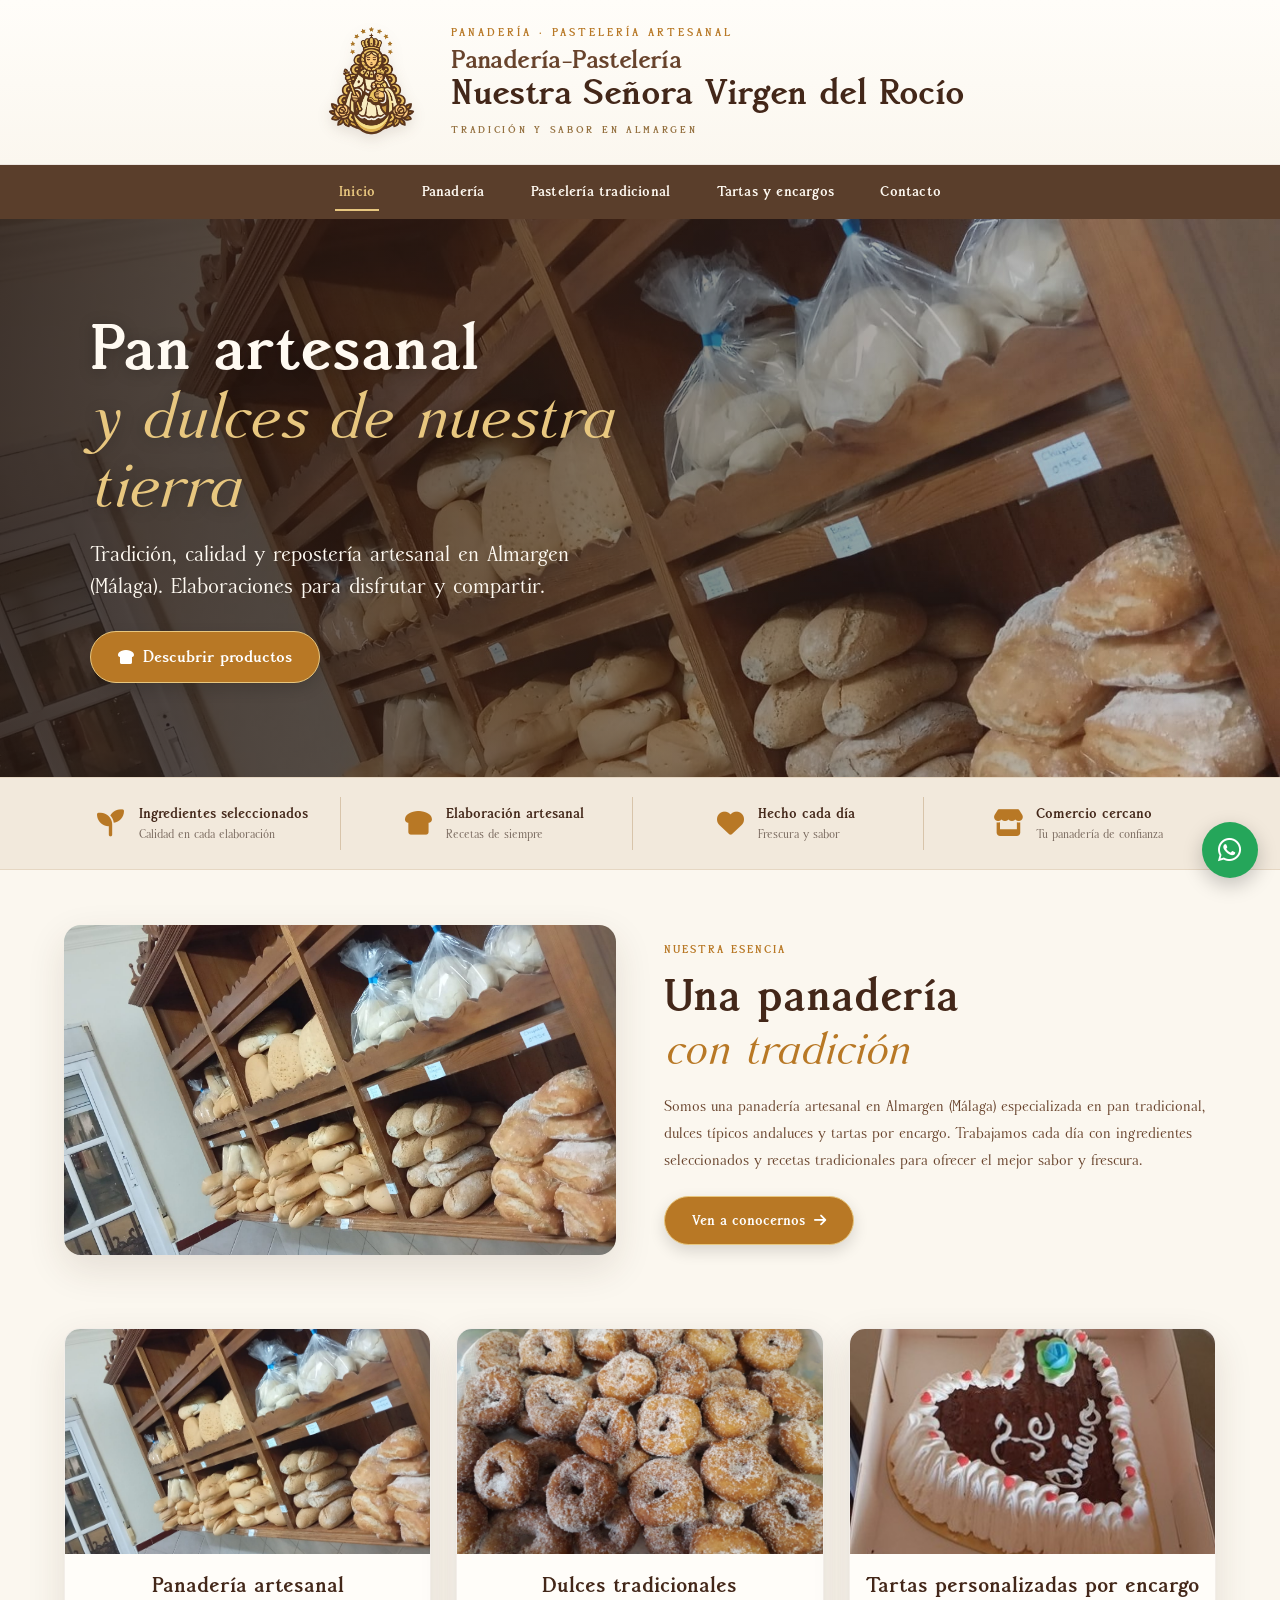
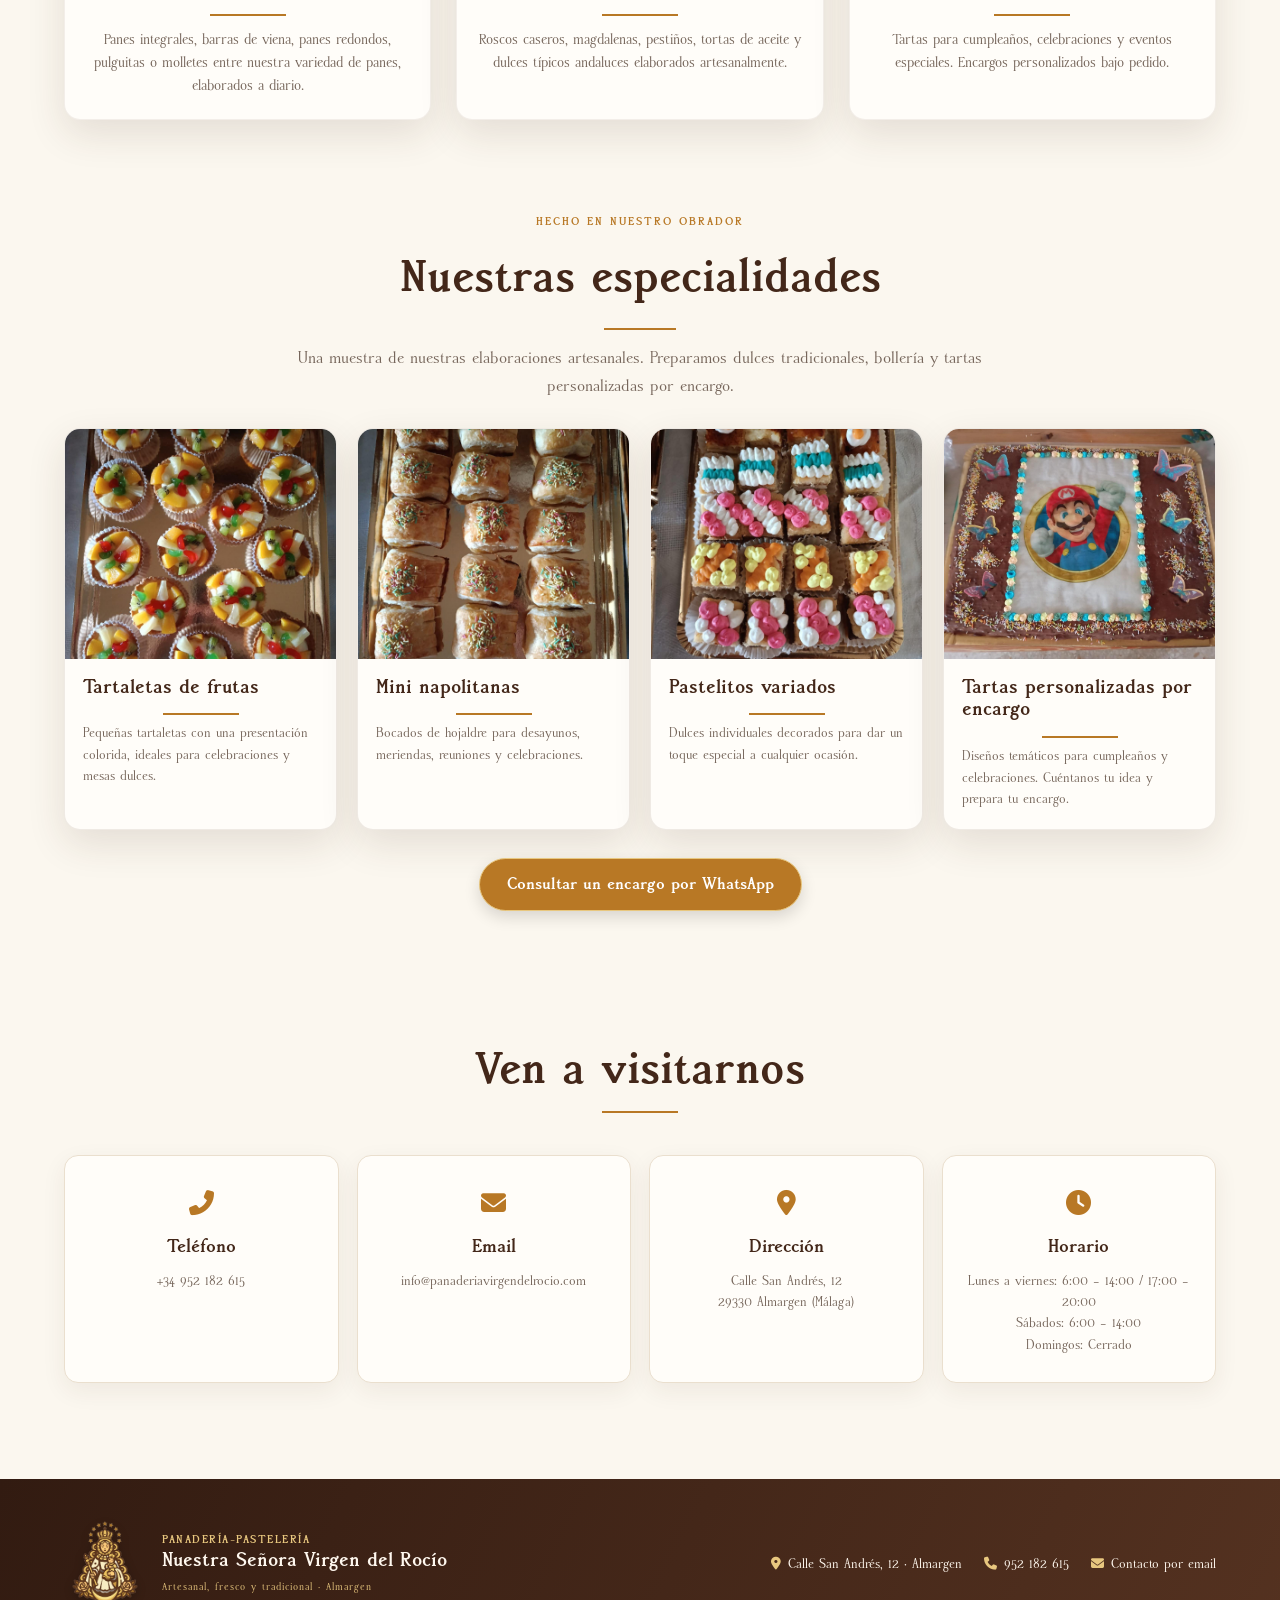
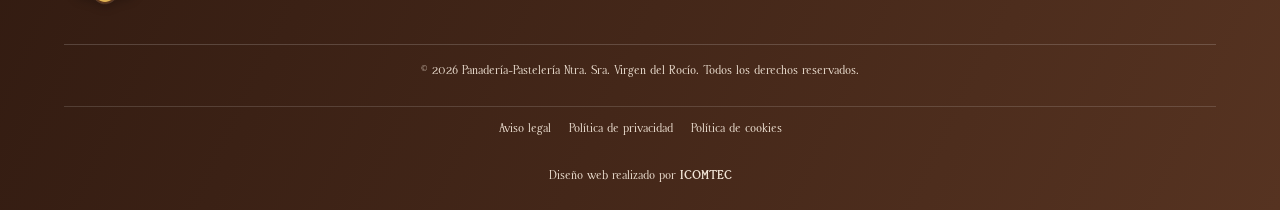
==== commit ad0e6513: "Actualizacion del horario de apertura" ====
--- a/index.html
+++ b/index.html
@@ -272,7 +272,7 @@
           <h4>Horario</h4>
 
           <p>
-            Lunes a viernes: 6:00 – 14:00 / 17:00 – 20:30<br />Sábados: 6:00 – 15:00 <br />
+            Lunes a viernes: 6:00 – 14:00 / 17:00 – 20:00<br />Sábados: 6:00 – 14:00 <br />
             Domingos: Cerrado
           </p>
         </div>
--- a/styles/styles.css
+++ b/styles/styles.css
@@ -249,38 +249,42 @@
   }
 }
 
-/* Móvil: barra fija al desplazarse, navegación táctil en una sola línea */
+/* Móvil: menú equilibrado en dos filas, con Contacto siempre visible */
 @media (max-width:600px){
   .main-nav{
-    padding:0;
+    padding:0 8px;
     top:0;
     z-index:1200;
   }
   .nav-container{
-    min-height:48px;
-    height:48px;
-    justify-content:flex-start;
-    flex-wrap:nowrap;
-    gap:0;
-    overflow-x:auto;
-    overflow-y:hidden;
-    -webkit-overflow-scrolling:touch;
-    overscroll-behavior-x:contain;
-    scrollbar-width:none;
-    padding:0 10px;
-  }
-  .nav-container::-webkit-scrollbar{display:none}
+    display:grid;
+    grid-template-columns:repeat(6,minmax(0,1fr));
+    min-height:0;
+    height:auto;
+    justify-content:stretch;
+    align-items:stretch;
+    gap:0 2px;
+    overflow:visible;
+    padding:4px 2px;
+  }
   .nav-container a{
-    flex:0 0 auto;
+    grid-column:span 2;
+    min-width:0;
+    min-height:38px;
+    display:flex;
+    align-items:center;
+    justify-content:center;
+    text-align:center;
     white-space:nowrap;
     font-size:12px;
-    line-height:1;
-    padding:16px 12px;
-    min-height:48px;
-    display:flex;
-    align-items:center;
-  }
-  .nav-container a:after{bottom:5px}
+    line-height:1.2;
+    padding:7px 2px;
+  }
+  .nav-container a:nth-child(4){grid-column:2 / span 2}
+  .nav-container a:nth-child(5){grid-column:4 / span 2}
+  .nav-container a:after{bottom:3px}
+  .main-nav.nav-is-fixed{height:auto;min-height:0}
+  .main-nav.nav-is-fixed .nav-container{height:auto;min-height:0}
 }
 
 /* Reduce motion without changing the site's visual identity */
@@ -315,3 +319,94 @@
 body *:not(i):not(.fa):not([class^="fa-"]):not([class*=" fa-"]){
   font-family:inherit;
 }
+
+
+/* Enlaces legales y crédito de diseño del pie de página */
+.footer-legal{
+  width:100%;
+  display:flex;
+  flex-wrap:wrap;
+  justify-content:center;
+  align-items:center;
+  gap:9px 18px;
+  padding-top:12px;
+  border-top:1px solid rgba(255,255,255,.14);
+}
+.footer-legal a,
+.footer-credit a{
+  color:#f1e4d6;
+  text-decoration:none;
+}
+.footer-legal a{font-size:12px}
+.footer-legal a:hover,
+.footer-credit a:hover{text-decoration:underline;color:#e8c77f}
+.footer-credit{
+  width:100%;
+  margin-top:2px;
+  color:#d8c8b8;
+  font-size:11px;
+}
+.footer-credit a{font-weight:700;color:#f1e4d6}
+
+/* Navegación móvil en una sola línea y estado del apartado activo */
+.nav-label-mobile{display:none}
+.nav-container a.is-active{color:var(--gold-light)}
+.nav-container a.is-active:after{right:0}
+@media(max-width:600px){
+  .main-nav,
+  .main-nav.nav-is-fixed{
+    height:48px!important;
+    min-height:48px!important;
+    padding:0 5px!important;
+  }
+  .nav-container,
+  .main-nav.nav-is-fixed .nav-container{
+    display:grid!important;
+    grid-template-columns:repeat(5,minmax(0,1fr))!important;
+    align-items:center!important;
+    justify-content:stretch!important;
+    gap:0!important;
+    width:100%!important;
+    height:48px!important;
+    min-height:48px!important;
+    padding:0!important;
+    overflow:visible!important;
+  }
+  .nav-container a{
+    display:flex!important;
+    align-items:center!important;
+    justify-content:center!important;
+    min-width:0!important;
+    min-height:44px!important;
+    height:44px!important;
+    padding:5px 1px!important;
+    margin:0!important;
+    white-space:nowrap!important;
+    text-align:center!important;
+    font-size:clamp(8px,2.65vw,10.5px)!important;
+    line-height:1!important;
+    letter-spacing:0!important;
+    border-radius:5px;
+  }
+  .nav-label-desktop{display:none}
+  .nav-label-mobile{display:inline}
+  .nav-container a:after{bottom:3px!important;left:18%;right:82%;height:2px}
+  .nav-container a.is-active{
+    color:#f4d69a!important;
+    background:rgba(255,255,255,.10)!important;
+  }
+  .nav-container a.is-active:after{left:18%;right:18%}
+  html{scroll-padding-top:58px}
+}
+
+
+/* Corrección definitiva del menú móvil: cinco opciones en una sola fila */
+@media (max-width: 600px) {
+  .main-nav, .main-nav.nav-is-fixed { box-sizing:border-box!important; width:100%!important; height:46px!important; min-height:46px!important; padding:0 2px!important; overflow:hidden!important; }
+  .nav-container, .main-nav.nav-is-fixed .nav-container { box-sizing:border-box!important; display:flex!important; flex-flow:row nowrap!important; justify-content:space-between!important; align-items:stretch!important; gap:0!important; width:100%!important; height:46px!important; min-height:46px!important; padding:0!important; margin:0!important; overflow:hidden!important; }
+  .nav-container a, .nav-container a:nth-child(4), .nav-container a:nth-child(5) { box-sizing:border-box!important; display:flex!important; flex:1 1 20%!important; width:20%!important; min-width:0!important; max-width:20%!important; height:46px!important; min-height:46px!important; margin:0!important; padding:0 1px 3px!important; align-items:center!important; justify-content:center!important; grid-column:auto!important; white-space:nowrap!important; overflow:hidden!important; text-overflow:clip!important; text-align:center!important; font-size:clamp(7.5px,2.35vw,9.5px)!important; font-weight:700!important; letter-spacing:-0.25px!important; line-height:1!important; }
+  .nav-label-desktop { display:none!important; } .nav-label-mobile { display:inline!important; }
+  .nav-container a:after { bottom:5px!important; left:22%!important; right:78%!important; height:2px!important; }
+  .nav-container a.is-active:after { left:22%!important; right:22%!important; }
+  html { scroll-padding-top:54px!important; }
+}
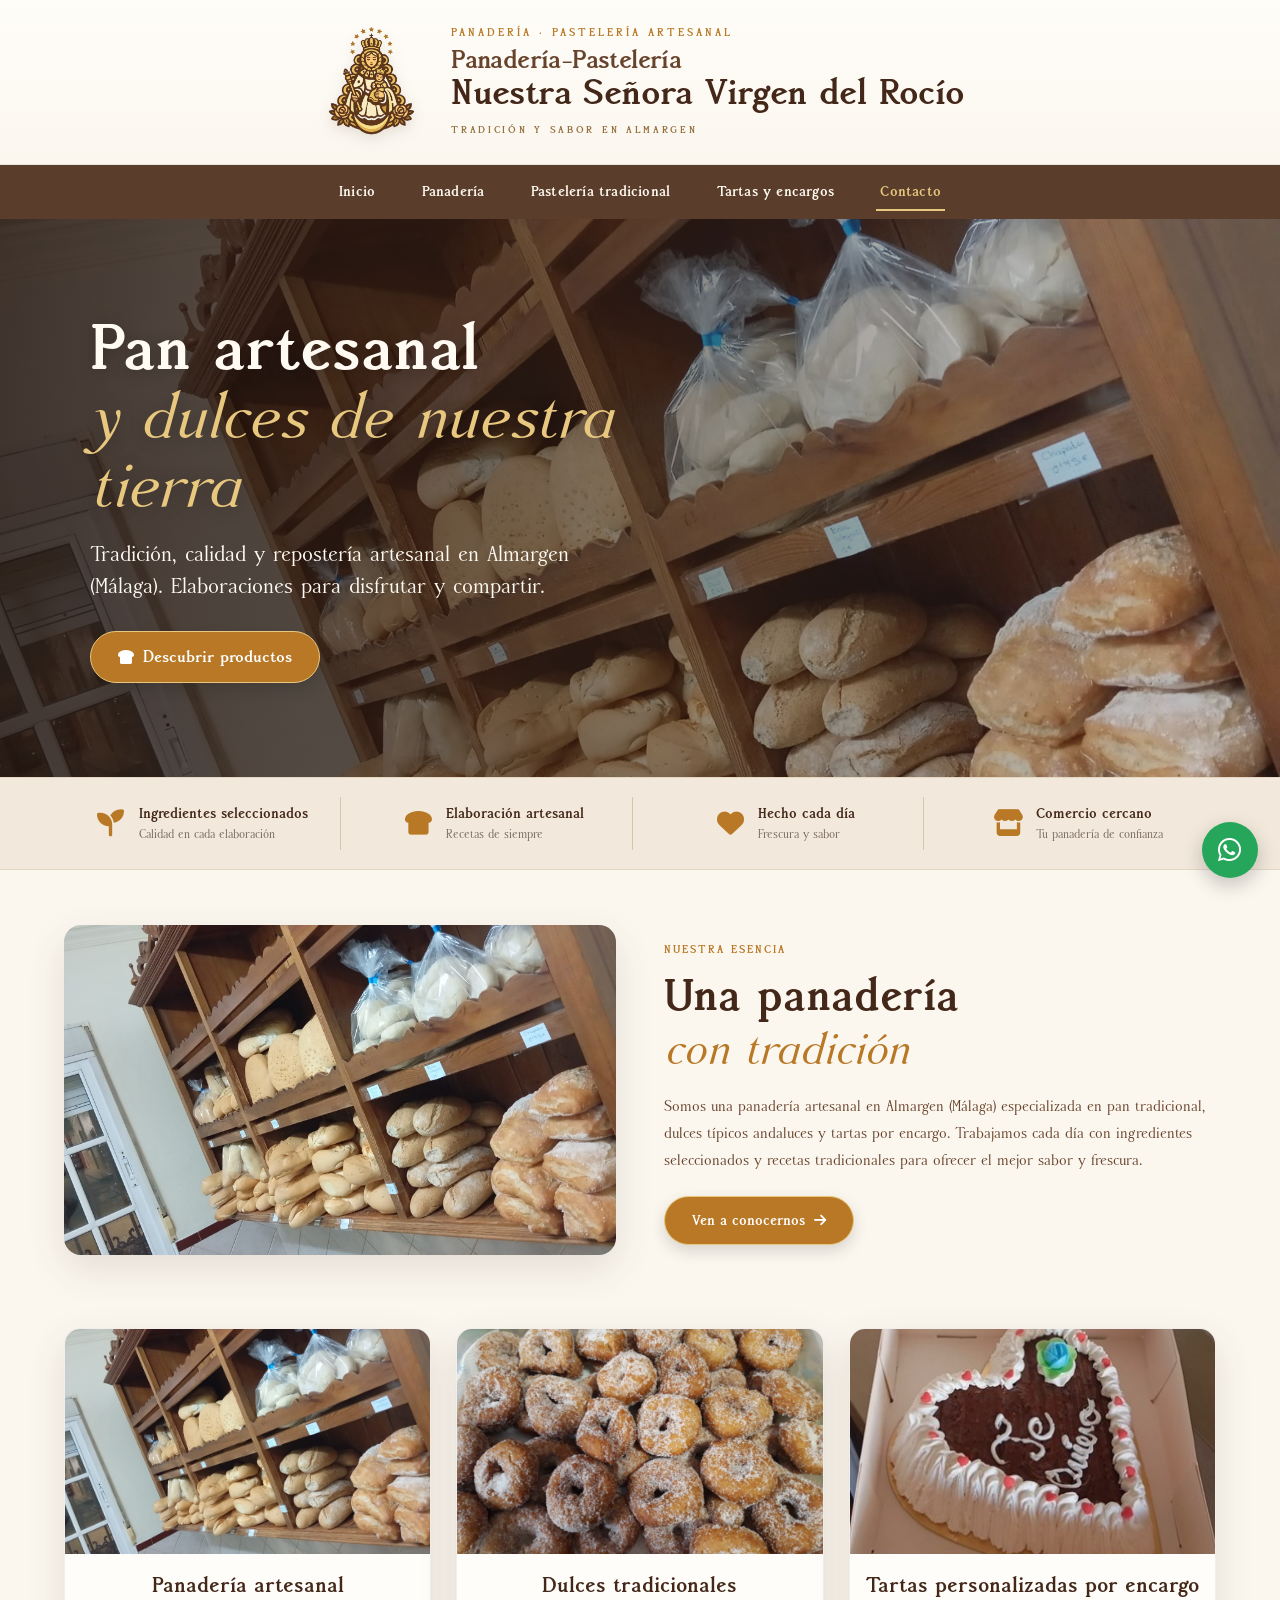
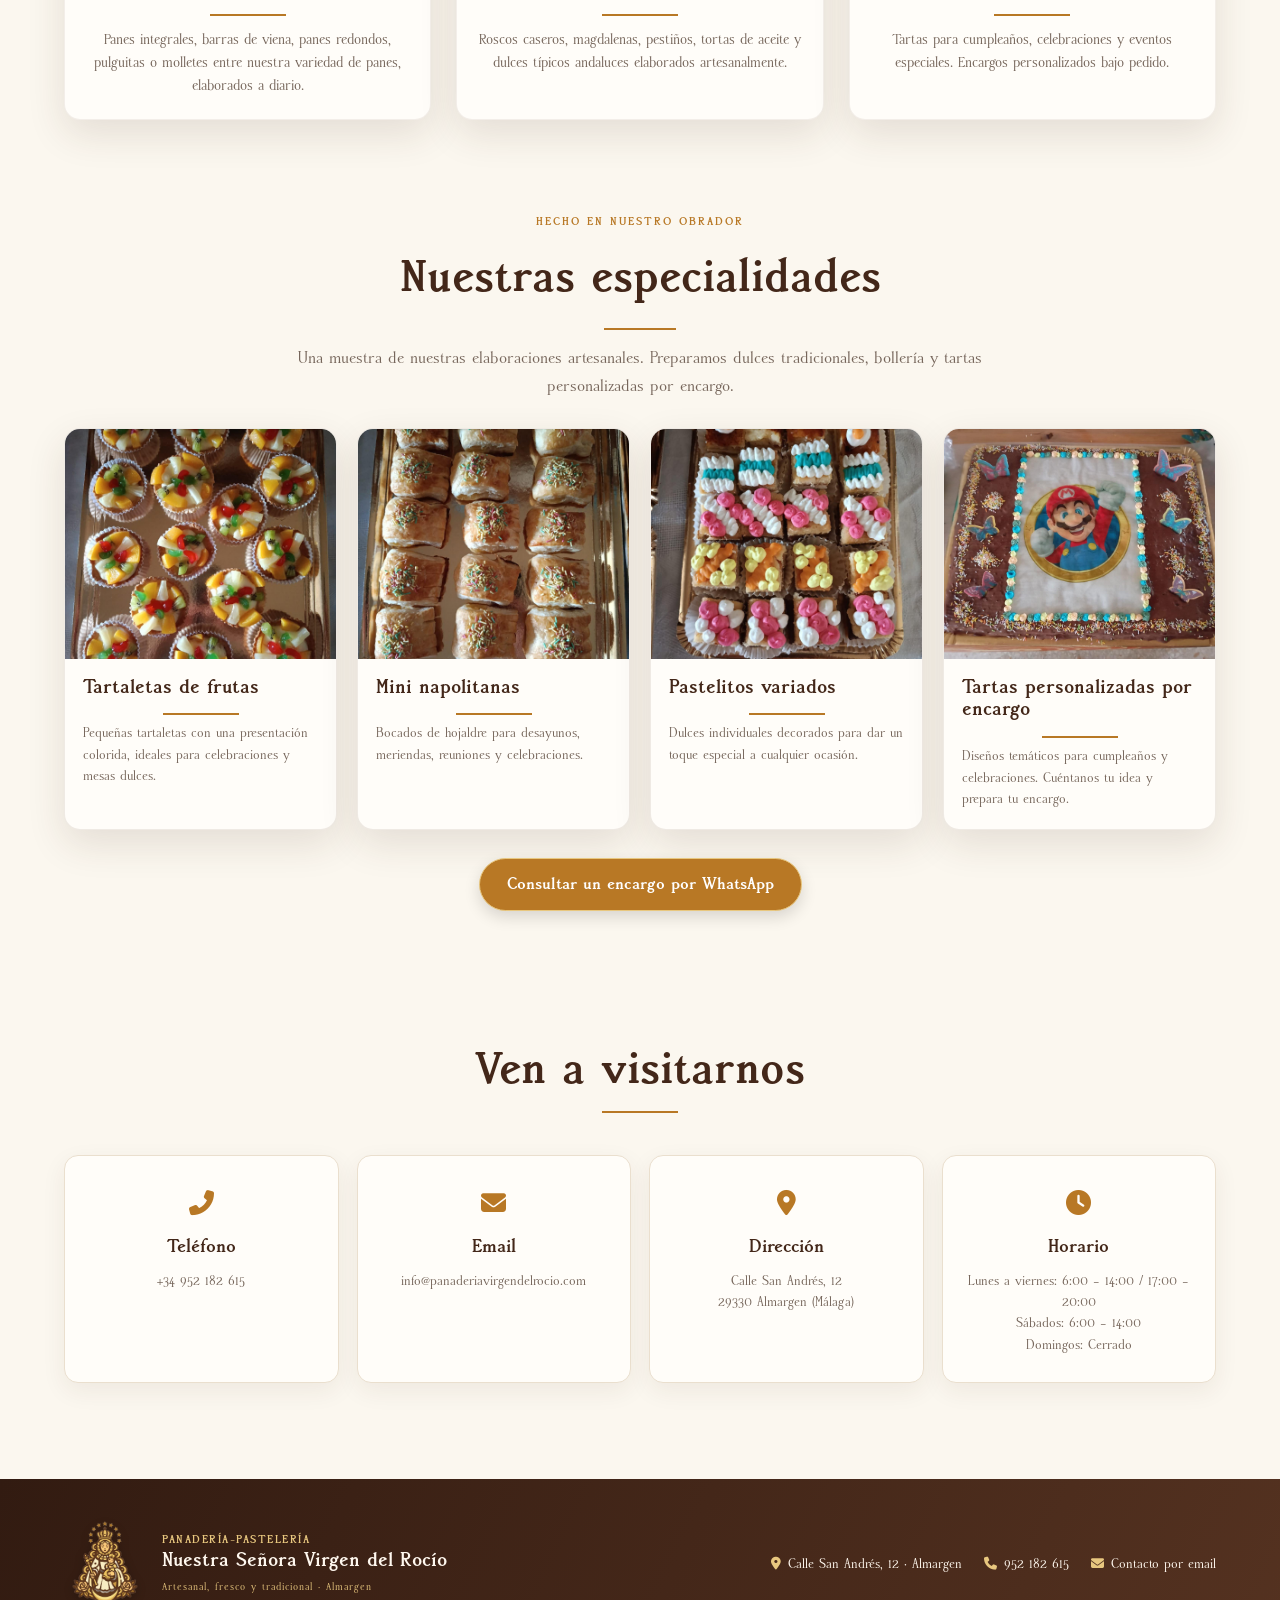
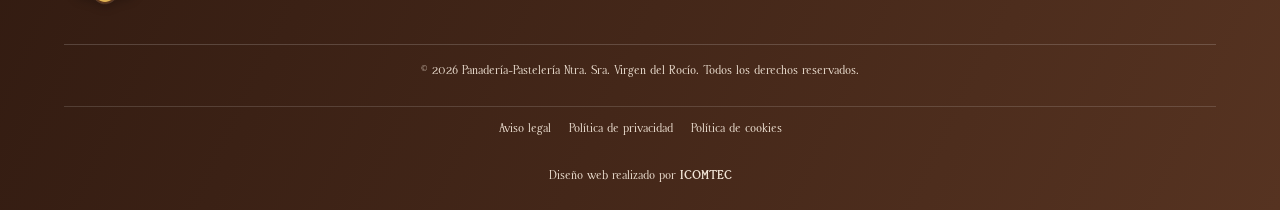
==== commit 8c414995: "Unificar dominio canonico www y actualizar sitemap SEO" ====
--- a/index.html
+++ b/index.html
@@ -1,3 +1,4 @@
+
 <!doctype html>
 <html lang="es">
   <head>
@@ -20,30 +21,42 @@
       name="author"
       content="Panadería Pastelería Ntra Sñra Virgen del Rocío"
     />
+
     <meta name="robots" content="index, follow, max-image-preview:large" />
+
+    <!-- URL CANÓNICA: DOMINIO PRINCIPAL CON WWW -->
+    <link
+      rel="canonical"
+      href="https://www.panaderiavirgendelrocio.com/"
+    />
+
     <meta name="theme-color" content="#432719" />
     <meta name="geo.region" content="ES-AN" />
     <meta name="geo.placename" content="Almargen, Málaga" />
 
-    <meta name="theme-color" content="#432719" />
-    <meta name="geo.region" content="ES-AN" />
-    <meta name="geo.placename" content="Almargen, Málaga" />
-
     <!-- Open Graph (redes sociales) -->
 
     <meta
       property="og:title"
       content="Panadería y Pastelería Virgen del Rocío | Almargen"
     />
+
     <meta
       property="og:description"
       content="Pan fresco diario, pestiños, roscos de huevo, magdalenas y tartas personalizadas en Almargen (Málaga)."
     />
+
     <meta
       property="og:image"
-      content="imagenes/logo.png"
-    />
-    <meta property="og:url" content="https://panificadoravirgendelrocio.com/" />
+      content="https://www.panaderiavirgendelrocio.com/imagenes/logo.png"
+    />
+
+    <!-- DOMINIO PRINCIPAL CON WWW -->
+    <meta
+      property="og:url"
+      content="https://www.panaderiavirgendelrocio.com/"
+    />
+
     <meta property="og:type" content="website" />
 
     <!-- CSS -->
@@ -55,14 +68,19 @@
       href="https://cdnjs.cloudflare.com/ajax/libs/font-awesome/6.4.0/css/all.min.css"
     />
 
-    <!-- Schema SEO -->
+    <!-- DATOS ESTRUCTURADOS DEL NEGOCIO -->
 
     <script type="application/ld+json">
       {
         "@context": "https://schema.org",
         "@type": "Bakery",
+        "@id": "https://www.panaderiavirgendelrocio.com/#bakery",
         "name": "Panadería-Pastelería Nuestra Señora Virgen del Rocío",
-        "image": ["imagenes/logo.png", "imagenes/tartaletas-frutas-artesanas.jpeg", "imagenes/tarta-personalizada-cumpleanos.jpeg"],
+        "image": [
+          "https://www.panaderiavirgendelrocio.com/imagenes/logo.png",
+          "https://www.panaderiavirgendelrocio.com/imagenes/tartaletas-frutas-artesanas.jpeg",
+          "https://www.panaderiavirgendelrocio.com/imagenes/tarta-personalizada-cumpleanos.jpeg"
+        ],
         "address": {
           "@type": "PostalAddress",
           "streetAddress": "Calle San Andrés, 12",
@@ -72,11 +90,25 @@
           "addressCountry": "ES"
         },
         "telephone": "+34952182615",
-         "openingHours": ["Mo-Fr 06:00-14:00", "Mo-Fr 17:00-20:30", "Sa 06:00-15:00"],
+        "openingHours": [
+          "Mo-Fr 06:00-14:00",
+          "Mo-Fr 17:00-20:30",
+          "Sa 06:00-15:00"
+        ],
         "priceRange": "€",
-        "servesCuisine": ["Panadería", "Pastelería", "Repostería tradicional"],
-        "areaServed": ["Almargen", "Teba", "Campillos", "Cuevas del Becerro", "Málaga"],
-        "url": "https://panificadoravirgendelrocio.com/"
+        "servesCuisine": [
+          "Panadería",
+          "Pastelería",
+          "Repostería tradicional"
+        ],
+        "areaServed": [
+          "Almargen",
+          "Teba",
+          "Campillos",
+          "Cuevas del Becerro",
+          "Málaga"
+        ],
+        "url": "https://www.panaderiavirgendelrocio.com/"
       }
     </script>
   </head>
@@ -183,7 +215,6 @@
         </p>
       </div>
     </section>
-
 
     <section class="container section especialidades" id="especialidades">
       <span class="eyebrow">Hecho en nuestro obrador</span>
@@ -253,7 +284,7 @@
 
           <p>
             <a
-              href="https://www.google.com/maps/place/C.+San+Andr%C3%A9s,+12,+29330+Almargen,+M%C3%A1laga/@37.0038744,-5.0202031,3a,75y,213.68h,90.8t/data=!3m7!1e1!3m5!1s2dCEogz48I9qjTiwJadkPA!2e0!6shttps:%2F%2Fstreetviewpixels-pa.googleapis.com%2Fv1%2Fthumbnail%3Fcb_client%3Dmaps_sv.tactile%26w%3D900%26h%3D600%26pitch%3D-0.7956073523000384%26panoid%3D2dCEogz48I9qjTiwJadkPA%26yaw%3D213.67593117753452!7i16384!8i8192!4m15!1m8!3m7!1s0xd72b28a286bedf3:0x75b54e81dc7dc75f!2sC.+San+Andr%C3%A9s,+12,+29330+Almargen,+M%C3%A1laga!3b1!8m2!3d37.00377!4d-5.02026!16s%2Fg%2F11snpgczb9!3m5!1s0xd72b28a286bedf3:0x75b54e81dc7dc75f!8m2!3d37.00377!4d-5.02026!16s%2Fg%2F11snpgczb9?entry=ttu&g_ep=EgoyMDI2MDMwMi4wIKXMDSoASAFQAw%3D%3D"
+              href="https://www.google.com/maps/place/C.+San+Andr%C3%A9s,+12,+29330+Almargen,+M%C3%A1laga/@37.0038744,-5.0202031,3a,75y,213.68h,90.8t/data=!3m7!1e1!3m5!1s2dCEogz48I9qjTiwJadkPA!2e0!6shttps:%2F%2Fstreetviewpixels-pa.googleapis.com%2Fv1%2Fthumbnail%3Fcb_client%3Dmaps_sv.tactile%26w%3D900%26h%3D600%26pitch%3D-0.7956073523000384%26panoid%3D2dCEogz48I9qjTiwJadkPA%26yaw%3D213.67593117753452!7i16384!8i8192!4m15!1m8!3m7!1s0xd72b28a286bedf3:0x75b54e81dc7dc75f!2sC.+San+Andr%C3%A9s,+12,+29330+Almargen,+M%C3%A1laga!3b1!8m2!3d37.00377!4d-5.02026!16s%2Fg%2F11snpgczb9!3m5!1m2!1s0xd72b28a286bedf3:0x75b54e81dc7dc75f!8m2!3d37.00377!4d-5.02026!16s%2Fg%2F11snpgczb9?entry=ttu&g_ep=EgoyMDI2MDMwMi4wIKXMDSoASAFQAw%3D%3D"
               target="_blank"
               rel="noopener"
               style="color: inherit; text-decoration: none"
